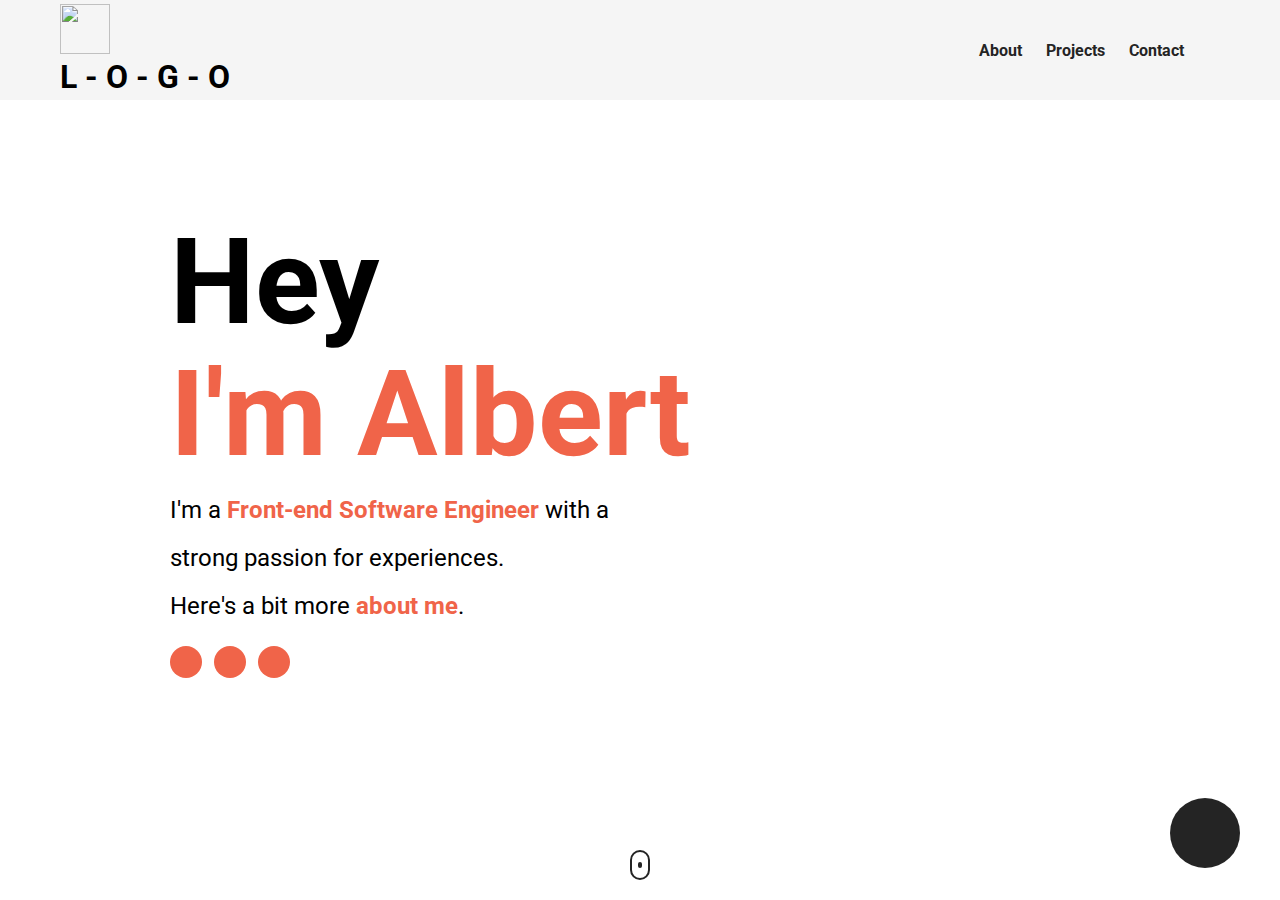
==== index.html @ eb843296 "starting and now the project section is next. made after finishing react native" ====
<!DOCTYPE html>
<html lang="en">
<head>
    <meta charset="UTF-8">
    <meta http-equiv="X-UA-Compatible" content="IE=edge">
    <meta name="viewport" content="width=device-width, initial-scale=1.0">
    <title>Advanced P After RN - Will Demolish The Competition</title>
    <link rel="stylesheet" href="style.css">
    <script src="https://kit.fontawesome.com/2290523060.js" crossorigin="anonymous"></script>
</head>
<body>
    <section>
        <nav>
            <figure>
                <img src="" alt="" id="personal-logo">
                <h1>L - O - G - O</h1>
            </figure>
            <ul class="nav__link--list">
                <li class="nav__link">
                    <a href="#" class="nav__link--anchor link__hover-effect link__hover-effect--black">About</a>
                </li>
                <li class="nav__link">
                    <a href="#" class="nav__link--anchor link__hover-effect link__hover-effect--black">Projects</a>
                </li>
                <li class="nav__link">
                    <a href="#" class="nav__link--anchor link__hover-effect link__hover-effect--black">Contact</a>
                </li>
                <li class="nav__link click">
                    <a href="#" class="nav__link--anchor link__hover-effect link__hover-effect--black"><i class="fa-solid fa-moon"></i></a>
                </li>
            </ul>
        </nav>
        <header class="header">
            <div class="header__content">
                <h1 class="title">Hey</h1>
                <h1 class="title orange">I'm Albert</h1>
                <p class="header__para">I'm a <b class="orange">Front-end Software Engineer</b>  with a strong passion for experiences.
                    <br>
                Here's a bit more <b class="orange">about me</b>.
                </p>
                <div class="social__list">
                    <a href="https://google.com" target="_blank" class="social__link click">
                        <i class="fa-brands fa-linkedin-in"></i>
                    </a>
                    <a href="https://github.com/Idreamofcoding" class="social__link click">
                        <i class="fa-brands fa-github"></i>
                    </a>
                    <a href="#" target="_blank" download class="social__link click">
                        <i class="fa-solid fa-file-pdf"></i>
                    </a>
                    <!-- see 36:47 for download resume part -->

                </div>
            </div>
        </header>
        <button class="mail__btn click">
            <i class="fa-solid fa-paper-plane"></i>
        </button>
        <a href="#projects" class="scroll">
            <div class="scroll__icon click"></div>
        </a>
    </section>
</body>
</html>
---- style.css ----
@import url('https://fonts.googleapis.com/css2?family=Roboto:wght@400;700;900&display=swap');

* {
    margin: 0;
    padding: 0;
    box-sizing: border-box;
    font-family: 'Roboto', sans-serif;
}

li {
    list-style-type: none;
}

p {
    line-height: 1.5;
    font-size: 16px;
}

a {
    text-decoration: none;
}

button {
    cursor: pointer;
}

section {
    background-color: rgb(245, 245, 245);
}

.click {
    transition: all 300ms ease;
}

.click:hover {
    transform: scale(1.1);
}

.click:active {
    transform: scale(0.8);
}

.title {
    font-size: 120px;
    margin-bottom: 12px;
    text-align: left;
    line-height: 1;
}

.orange {
    color: #f06449 !important
}


/* Landing */
#landing-page {
    min-height: 100vh;
}

.header {
    position: absolute;
    top: 50%;
    left: 50%;
    transform: translate(-50%, -50%);
    width: 100%;
    max-width: 1000px;
    padding: 0 30px;
}

.header__para {
    font-size: 24px;
    line-height: 2;
    max-width: 450px;
}

.social__list {
    margin-top: 16px;
    display: flex;
}

.social__link {
    background-color: #f06449;
    color: white;
    padding: 6px;
    width: 32px;
    height: 32px;
    font-size: 14px;
    margin-right: 12px;
    display: flex;
    justify-content: center;
    align-items: center;
    border-radius: 50%;
}

.mail__btn {
    width: 70px;
    height: 70px;
    font-size: 32px;
    border-radius: 50%;
    border: none;
    background-color: #242424;
    color: white;
    position: absolute;
    bottom: 32px;
    right: 40px;
}

.scroll {
    position: absolute;
    bottom: 20px;
    left: 50%;
    transform: translateX(-50%);
}

.scroll__icon {
    width: 20px;
    height: 30px;
    border: 2px solid #242424;
    border-radius: 24px;
    display: flex;
    align-items: center;
    justify-content: center;
}

.scroll__icon:after {
    background-color: #242424;
    content: '';
    width: 4px;
    height: 6px;
    border-radius: 2px;
    animation: scroll 1000ms infinite alternate-reverse;
}

@keyframes scroll {
    0% {
        transform: translateY(3px);
    }
    100% {
        transform: translateY(-3px);
    }
}





/* NAVIGATION */

nav {
    display: flex;
    justify-content: space-between;
    align-items: center;
    width: 100%;
    max-width: 1200px;
    margin: 0 auto;
    height: 100px;
    padding: 0 20px;
}

#personal-logo {
    filter: inver(1);
    width: 50px;
    height: 50px;
}


.nav__link--list {
    display: flex;
}

.nav__link {
    margin: 0 12px;
}

.nav__link--anchor {
    text-decoration: none;
    font-size: 16px;
    color: #242424;
    font-weight: 700;
}

.fa-adjust {
    font-size: 20px;
}
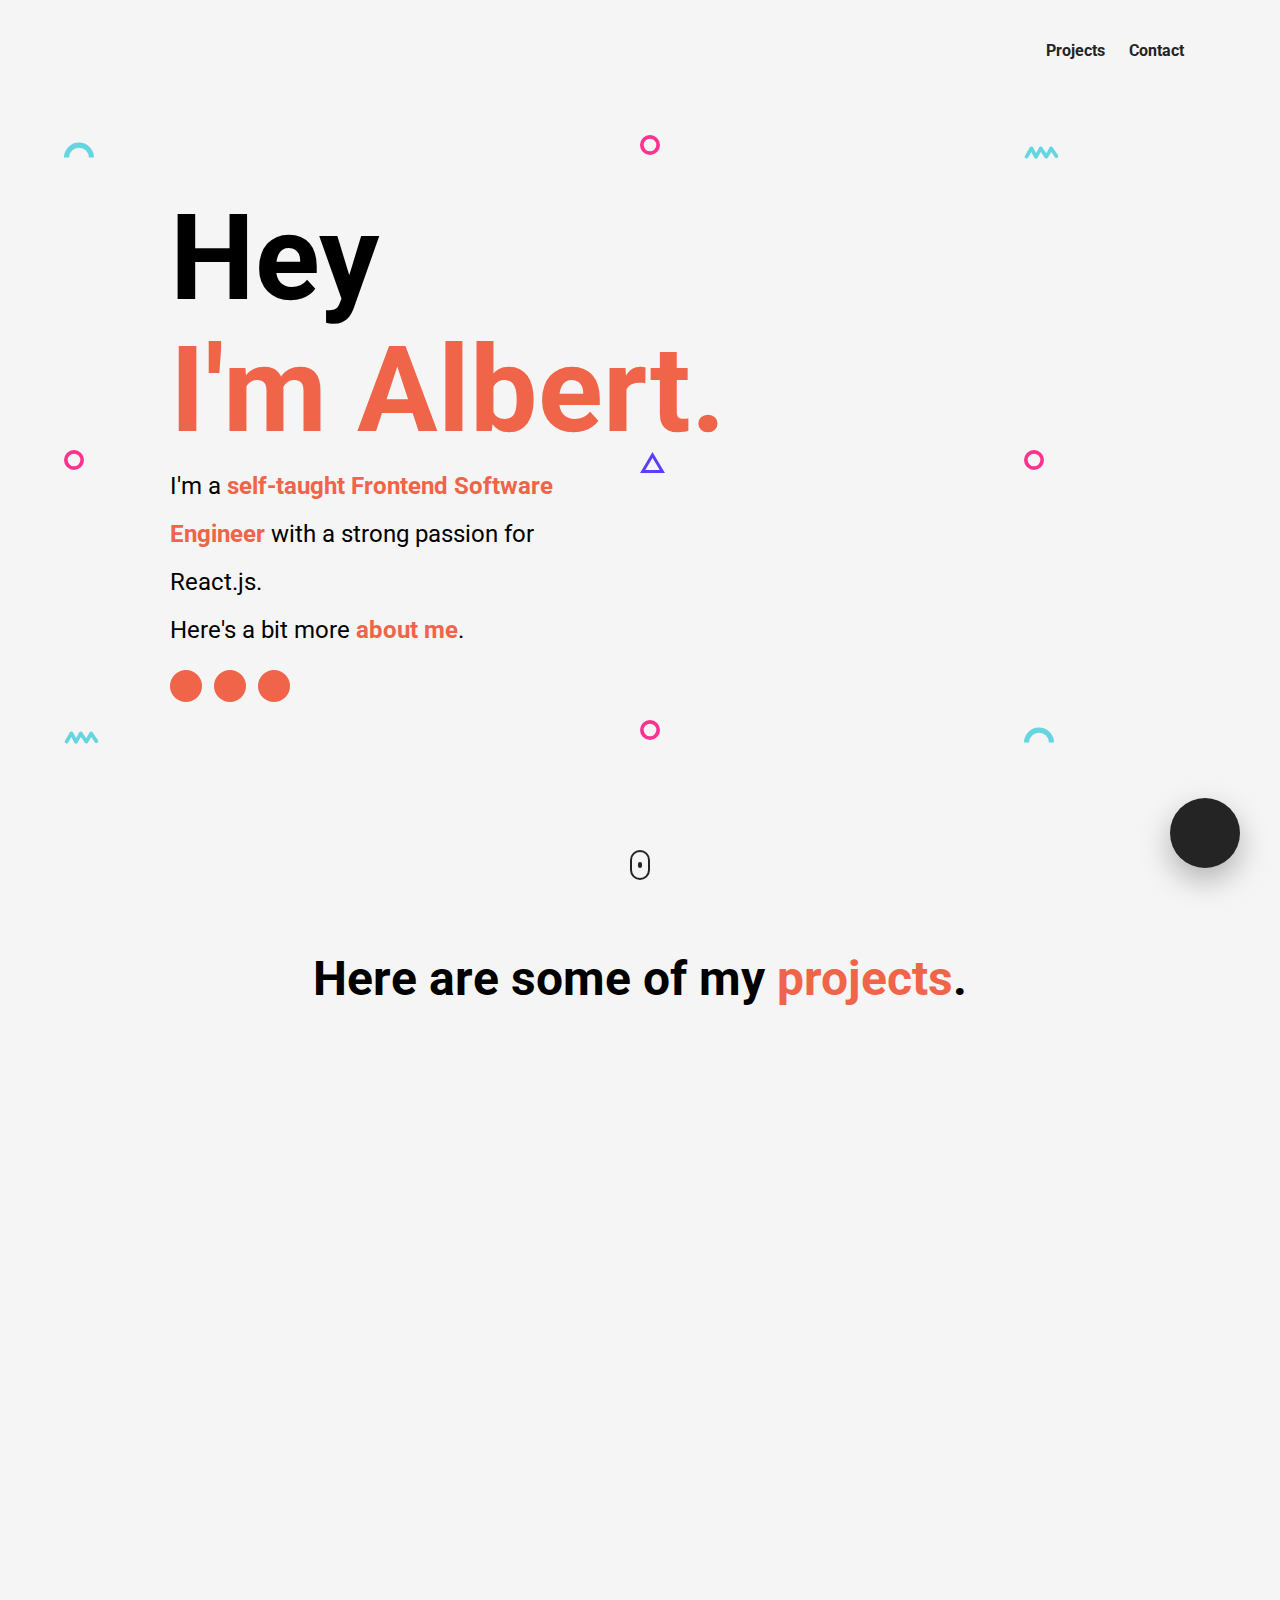
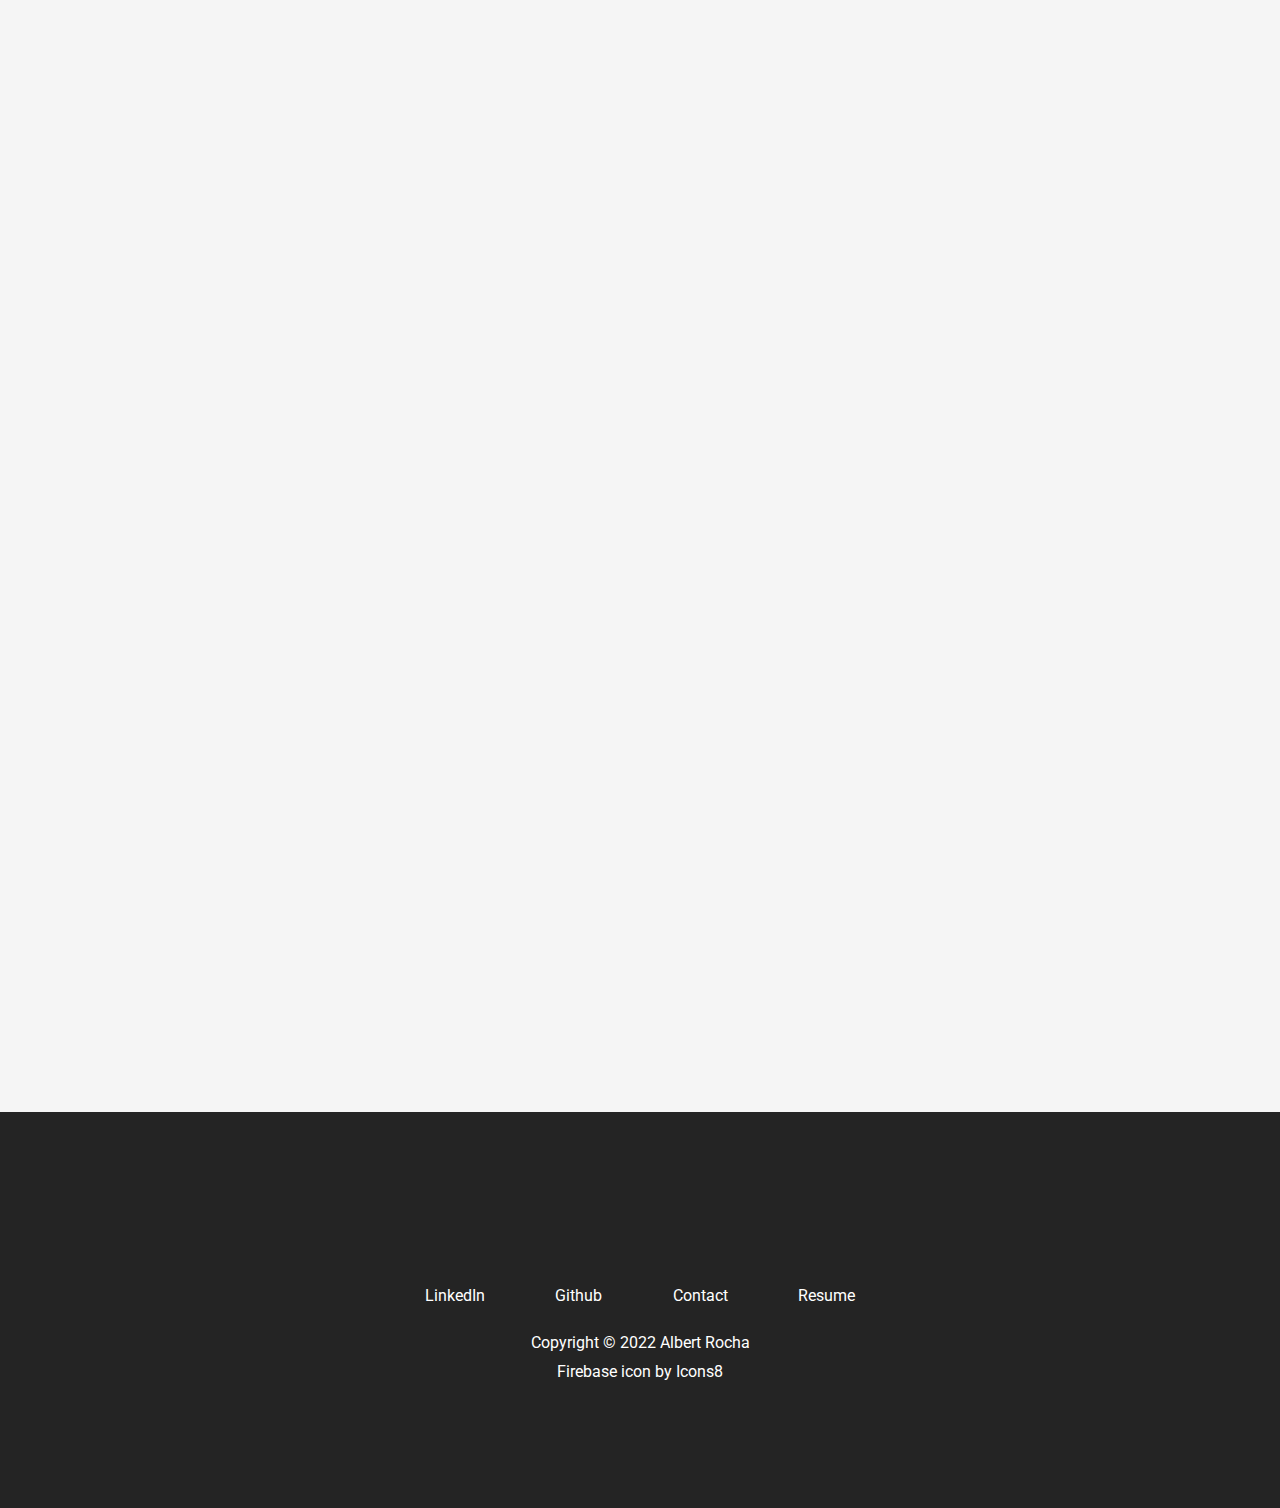
==== commit 52148e00: "fixed first resume. added more projects and added object fit cover" ====
--- a/index.html
+++ b/index.html
@@ -4,61 +4,289 @@
     <meta charset="UTF-8">
     <meta http-equiv="X-UA-Compatible" content="IE=edge">
     <meta name="viewport" content="width=device-width, initial-scale=1.0">
-    <title>Advanced P After RN - Will Demolish The Competition</title>
+    <title>Albert Rocha</title>
     <link rel="stylesheet" href="style.css">
     <script src="https://kit.fontawesome.com/2290523060.js" crossorigin="anonymous"></script>
+    <script src="index.js"></script>
+    <script type="text/javascript"
+            src="https://cdn.jsdelivr.net/npm/@emailjs/browser@3/dist/email.min.js">
+    </script>
+    <script type="text/javascript">
+    (function(){
+        emailjs.init("user_t3nFbX13MAKY12BvzXcfL");
+    })();
+    </script>
 </head>
 <body>
-    <section>
+    <section id="landing-page" onmousemove="moveBackground(event)">
         <nav>
             <figure>
-                <img src="" alt="" id="personal-logo">
-                <h1>L - O - G - O</h1>
+                <!-- <img id="personal-logo" src="./assets/pexels-icedcoffee.jpg" alt=""> -->
             </figure>
             <ul class="nav__link--list">
+                <li class="nav__link" onclick="toggleModal()">
+                </li>
                 <li class="nav__link">
-                    <a href="#" class="nav__link--anchor link__hover-effect link__hover-effect--black">About</a>
-                </li>
-                <li class="nav__link">
-                    <a href="#" class="nav__link--anchor link__hover-effect link__hover-effect--black">Projects</a>
-                </li>
-                <li class="nav__link">
-                    <a href="#" class="nav__link--anchor link__hover-effect link__hover-effect--black">Contact</a>
-                </li>
-                <li class="nav__link click">
-                    <a href="#" class="nav__link--anchor link__hover-effect link__hover-effect--black"><i class="fa-solid fa-moon"></i></a>
-                </li>
+                    <a href="#projects" class="
+                        nav__link--anchor
+                        link__hover-effect
+                        link__hover-effect--black">
+                    Projects</a>
+                </li>
+                <li class="nav__link" onclick="toggleModal()">
+                    <a href="#" class="
+                        nav__link--anchor
+                        link__hover-effect
+                        link__hover-effect--black">
+                    Contact</a>
+                </li>
+                <li class="nav__link click" onclick="toggleContrast()">
+                    <a href="#" class="
+                        nav__link--anchor
+                        link__hover-effect
+                        link__hover-effect--black">
+                        <i class="fa-solid fa-moon"></i>
+                    </a>
+                </li>
+                
             </ul>
         </nav>
         <header class="header">
             <div class="header__content">
                 <h1 class="title">Hey</h1>
-                <h1 class="title orange">I'm Albert</h1>
-                <p class="header__para">I'm a <b class="orange">Front-end Software Engineer</b>  with a strong passion for experiences.
+                <h1 class="title orange">I'm Albert.</h1>
+                <p class="header__para">
+                    I'm a <b class="orange">self-taught Frontend Software Engineer</b> with a strong passion for React.js.
                     <br>
-                Here's a bit more <b class="orange">about me</b>.
+                    Here's a bit more <b class="orange click" onclick="toggleModal()">about me</b>.
                 </p>
                 <div class="social__list">
-                    <a href="https://google.com" target="_blank" class="social__link click">
-                        <i class="fa-brands fa-linkedin-in"></i>
-                    </a>
-                    <a href="https://github.com/Idreamofcoding" class="social__link click">
-                        <i class="fa-brands fa-github"></i>
-                    </a>
-                    <a href="#" target="_blank" download class="social__link click">
-                        <i class="fa-solid fa-file-pdf"></i>
-                    </a>
-                    <!-- see 36:47 for download resume part -->
-
-                </div>
+                    <a href="https://www.linkedin.com/in/albert-rocha-5269001b5" target="_blank" class="social__link click">
+                        <i class="fab fa-linkedin"></i>
+                    </a>
+                    <a href="https://github.com/Idreamofcoding" target="_blank" class="social__link click">
+                        <i class="fab fa-github"></i>
+                    </a>
+                    <a href="./assets/gmail_resume_albert_done.pdf" target="_blank" class="social__link click">
+                        <i class="fas fa-file-pdf"></i>
+                    </a>
+                </div>
+
             </div>
         </header>
-        <button class="mail__btn click">
-            <i class="fa-solid fa-paper-plane"></i>
-        </button>
+        <a href="#">
+            <button class="mail__btn click" onclick="toggleModal()">
+                <i class="fas fa-envelope"></i>
+            </button>
+        </a>
         <a href="#projects" class="scroll">
             <div class="scroll__icon click"></div>
         </a>
+        <div class="modal">
+            <div class="modal__half modal__about">
+                <h3 class="modal__title modal__title--about">Here's a bit about me.</h3>
+                <h4 class="modal__sub-title modal__sub-title--about">Frontend Software Engineer</h4>
+                <p>I'm a 27 year-old Mexican self-taught <b class="orange"> frontend software engineer</b>.
+                    <br>
+                    I currently work using <b class="orange">React</b>, <b class="orange"> Firebase</b> and mainly enjoy <b class="orange">front end development</b>.
+                </p>
+                <div class="modal__languages">
+                    <figure class="modal__language">
+                        <img class="modal__language--img" src="https://upload.wikimedia.org/wikipedia/commons/thumb/3/38/HTML5_Badge.svg/240px-HTML5_Badge.svg.png" alt="">
+                        <span class="language__name">HTML</span>
+                    </figure>
+                    <figure class="modal__language">
+                        <img class="modal__language--img" src="https://cdn.iconscout.com/icon/free/png-256/css-131-722685.png" alt="">
+                        <span class="language__name">CSS</span>
+                    </figure>
+                    <figure class="modal__language">
+                        <img class="modal__language--img" src="https://cdn.iconscout.com/icon/free/png-256/javascript-1-225993.png" alt="">
+                        <span class="language__name">JavaScript</span>
+                    </figure>
+                    <figure class="modal__language">
+                        <img class="modal__language--img" src="https://cdn.iconscout.com/icon/free/png-256/react-3-1175109.png" alt="">
+                        <span class="language__name">React.js</span>
+                    </figure>
+                    <figure class="modal__language">
+                        <img class="modal__language--img" src="https://img.icons8.com/color/48/000000/firebase.png"/>
+                        <span class="language__name">Firebase</span>
+                    </figure>
+                </div>
+            </div>
+            <div class="modal__half modal__contact">
+                <i class="fas fa-times modal__exit click" onclick="toggleModal()"></i>
+                <h3 class="modal__title modal__title--contact">
+                    Let's have a chat!
+                </h3>
+                <h4 class="modal__sub-title modal__sub-title--contact">
+                    I'm currently open to new opportunities.
+                </h4>
+                <form id="contact__form" onsubmit="contact(event)">
+                    <div class="form__item">
+                        <label class="form__item--label">Name</label>
+                        <input class="input" name="user_name" type="text" required></input>
+                    </div>
+                    <div class="form__item">
+                        <label class="form__item--label">Email</label>
+                        <input class="input" name="user_email" type="email"></input>
+                    </div>
+
+                    <div class="form__item">
+                        <label class="form__item--label">Message</label>
+                        <textarea class="input" name="message" type="text" required></textarea>
+                    </div>
+                    <button id="contact__submit" class="form__submit">Send it my way</button>
+                </form>
+                <div class="modal__overlay modal__overlay--loading">
+                    <i class="fas fa-spinner"></i>
+                </div>
+                <div class="modal__overlay modal__overlay--success">
+                    Thanks for the message! Looking forward to speaking to you soon!
+                </div>
+            </div>
+        </div>
+        <img src="./assets/semi circle.svg" class="shape shape--0">
+        <img src="./assets/circle.svg" class="shape shape--1">
+        <img src="./assets/squiggly.svg" class="shape shape--2">
+        <img src="./assets/circle.svg" class="shape shape--3">
+        <img src="./assets/triangle.svg" class="shape shape--4">
+        <img src="./assets/circle.svg" class="shape shape--5">
+        <img src="./assets/squiggly.svg" class="shape shape--6">
+        <img src="./assets/circle.svg" class="shape shape--7">
+        <img src="./assets/semi circle.svg" class="shape shape--8">
+
     </section>
+    <section id="projects">
+        <div class="container">
+            <div class="row">
+                <h1 class="section__title">
+                    Here are some of my <span class="orange">projects</span>.
+                </h1>
+                <ul class="project__list">
+                    <li class="project pro-appear">
+                        <a href="https://jocular-meerkat-e5a68b.netlify.app/" target="_blank">
+                        <div class="project__wrapper">
+                            <img src="./assets/react-ecomm-done.png" class="project__img" alt="">
+                            <div class="project__wrapper--bg"></div>
+                            <div class="project__description">
+                                <h3 class="project__description--title">React.js Ecommerce Site</h3>
+                                <h4 class="project__description--sub-title">React.js</h4>
+                                <p class="project__description--para">In this project, I mapped through a array of data to dynamically show books. I also sorted the books by price range and added a fully functional cart feature.</p>
+                                <div class="project__description--links">
+                                </div>
+                            </div>
+                        </div>
+                    </a>
+                    </li>
+                    <li class="project proj-appear">
+                        <a href="https://pwr-chess-september.web.app/" target="_blank">
+                        <div class="project__wrapper">
+                            <img src="./assets/react-chess-done.png" class="project__img" alt="">
+                            <div class="project__wrapper--bg"></div>
+                            <div class="project__description">
+                                <h3 class="project__description--title">React.js Chess App</h3>
+                                <h4 class="project__description--sub-title">React.js, Firebase</h4>
+                                <p class="project__description--para">Worked with "chess.js" npm package to create a chess board game. Includes previous move history and allows user to reset the board game and rewind or forward their move.</p>
+                                <div class="project__description--links">
+                                </div>
+                            </div>
+                        </div>
+                    </a>
+                    </li>
+                    <li class="project pro-appearr">
+                        <a href="https://chat-for-portf.web.app/" target="_blank">
+                        <div class="project__wrapper">
+                            <img src="./assets/chat_screenshot_deployed.png" class="project__img" alt="">
+                            <div class="project__wrapper--bg"></div>
+                            <div class="project__description">
+                                <h3 class="project__description--title">Chat App with React</h3>
+                                <h4 class="project__description--sub-title">React.js, Firebase</h4>
+                                <p class="project__description--para">Able to send and receive messages in real time using firebase as the back end. Also includes Google Authentication.</p>
+                                <div class="project__description--links">
+                                </div>
+                            </div>
+                        </div>
+                    </a>
+                    </li>
+                    <!--  -->
+                    <!--  -->
+                    <!--  -->
+                    <!--  -->
+                    <li class="project cocktail-appear">
+                        <a href="https://react-cocktails-rochaa.netlify.app/" target="_blank">
+                        <div class="project__wrapper">
+                            <img src="./assets/cocktails-mo-react.png" class="project__img" alt="">
+                            <div class="project__wrapper--bg"></div>
+                            <div class="project__description">
+                                <h3 class="project__description--title">The Cocktaildb API</h3>
+                                <h4 class="project__description--sub-title">React.js, API</h4>
+                                <p class="project__description--para">Used thecocktaildb api to render cocktails onto the screen. I used useState, destructuring, mapped through arrays, used React Router v6, also included a page with specific details about every cocktail using the cocktail ID.</p>
+                                <div class="project__description--links">
+                                </div>
+                            </div>
+                        </div>
+                    </a>
+                    </li>
+                    <!--  -->
+                    <!--  -->
+                    <!--  -->
+                    <!--  -->
+                    <li class="project fitness-appear">
+                        <a href="https://fitness-clone-albert.netlify.app/" target="_blank">
+                        <div class="project__wrapper">
+                            <img src="./assets/fitness-clone.png" class="project__img" alt="">
+                            <div class="project__wrapper--bg"></div>
+                            <div class="project__description">
+                                <h3 class="project__description--title">Fitness Site Clone</h3>
+                                <h4 class="project__description--sub-title">HTML, CSS, JavaScript</h4>
+                                <p class="project__description--para">A clone of a fitness website. I used hamburger menu, on hover effects that scaled the image without increasing the size of the actual div added a image gallery and finished with a footer.</p>
+                                <div class="project__description--links">
+                                </div>
+                            </div>
+                        </div>
+                    </a>
+                    </li>
+
+                </ul>
+            </div>
+        </div>
+    </section>
+    <footer>
+        <div class="container">
+            <div class="row footer__row">
+            <figure>
+                <img class="footer__logo--img" src="./assets/pexels-icedcoffee.jpg" alt="">
+            </figure>
+            <div class="footer__social--list">
+                <a href="https://www.linkedin.com/in/albert-rocha-5269001b5" target="_blank" class="
+                    footer__social--link
+                    link__hover-effect
+                    link__hover-effect--white">
+                LinkedIn
+                </a>
+                <a href="https://github.com/Idreamofcoding" target="_blank" class="
+                    footer__social--link
+                    link__hover-effect
+                    link__hover-effect--white">
+                Github
+                </a>
+                <a href="#" onclick="toggleModal()" class="
+                    footer__social--link
+                    link__hover-effect
+                    link__hover-effect--white">
+                Contact
+                </a>
+                <a href="assets/gmail_resume_albert_done.pdf" target="_blank" class="
+                    footer__social--link
+                    link__hover-effect
+                    link__hover-effect--white">
+                Resume
+                </a>
+            </div>
+            <div class="footer__copyright">Copyright © 2022 Albert Rocha</div>
+            <a id="free-icon" target="_blank" href="https://icons8.com/icon/62452/firebase">Firebase icon by Icons8</a>
+        </div>
+        </div>
+    </footer>
 </body>
 </html>--- a/style.css
+++ b/style.css
@@ -1,184 +1,778 @@
-@import url('https://fonts.googleapis.com/css2?family=Roboto:wght@400;700;900&display=swap');
+@import url("https://fonts.googleapis.com/css2?family=Lato:wght@400;700&family=Roboto:wght@400;700;900&display=swap");
 
 * {
-    margin: 0;
+  margin: 0;
+  padding: 0;
+  box-sizing: border-box;
+  font-family: "Roboto", sans-serif;
+}
+
+html {
+  scroll-behavior: smooth;
+}
+
+li {
+  list-style-type: none;
+}
+
+p {
+  line-height: 1.5;
+  font-size: 16px;
+}
+
+a {
+  text-decoration: none;
+}
+
+button {
+  cursor: pointer;
+}
+
+section {
+  background-color: rgb(245, 245, 245);
+  transition: .3s linear;
+}
+
+input,
+textarea {
+  width: 100%;
+  background-color: #242424;
+  color: #fff;
+  outline: none;
+  border: 1px solid #c0c4cc;
+  border-top: none;
+  border-left: none;
+  border-right: none;
+  height: 40px;
+  transition: all 300ms ease;
+}
+
+textarea {
+  resize: vertical;
+  height: 100px;
+  margin-top: 8px;
+}
+
+label {
+  font-size: 14px;
+  font-weight: bold;
+}
+
+input:hover,
+textarea:hover {
+  border-color: #dcdfe6;
+}
+
+input:focus,
+textarea:focus {
+  border-color: #f06449;
+}
+
+.container {
+  padding: 50px 0;
+  width: 100%;
+}
+
+.row {
+  width: 100%;
+  max-width: 1100px;
+  margin: 0 auto;
+  padding: 0 12px;
+}
+
+.click {
+  transition: all 300ms ease;
+  cursor: pointer;
+}
+
+.click:hover {
+  transform: scale(1.1);
+}
+
+.click:active {
+  transform: scale(0.8);
+}
+
+.title {
+  font-size: 120px;
+  margin-bottom: 12px;
+  text-align: left;
+  line-height: 1;
+}
+
+.orange {
+  color: #f06449;
+}
+
+.link__hover-effect {
+  position: relative;
+}
+
+.link__hover-effect--white:after {
+  background-color: #fff;
+}
+
+.link__hover-effect--black:after {
+  background-color: #242424;
+}
+
+.link__hover-effect:after {
+  content: "";
+  position: absolute;
+  bottom: -3px;
+  height: 3px;
+  width: 0;
+  right: 0;
+  transition: all 300ms ease;
+}
+
+.link__hover-effect:hover:after {
+  left: 0;
+  width: 100%;
+}
+
+nav,
+.scroll,
+.header {
+  opacity: 1;
+  visibility: visible;
+  transition: all 600ms 800ms;
+}
+
+.modal--open nav,
+.modal--open .scroll,
+.modal--open .header {
+  opacity: 0;
+  visibility: hidden;
+  transition: all 400ms;
+}
+
+.dark-theme .title,
+.dark-theme .section__title,
+.dark-theme .section__sub-title,
+.dark-theme .nav__link--anchor,
+.dark-theme .fa-adjust,
+.dark-theme .header__para {
+  color: white;
+}
+
+.dark-theme section {
+  background-color: #242424;
+  transition: 1.4s linear;
+}
+
+
+/* .dark-theme #personal-logo {
+    filter: invert(1);
+} */
+.dark-theme .scroll__icon {
+  border-color: white;
+}
+.dark-theme .scroll__icon:after,
+.dark-theme .link__hover-effect--black:after {
+  background-color: red;
+}
+
+
+.dark-theme .mail__btn {
+  background-color: white;
+  color: #242424;
+}
+
+/* 
+
+
+LANDING PAGE
+
+
+*/
+
+#landing-page {
+  min-height: 100vh;
+}
+
+.header {
+  position: absolute;
+  top: 50%;
+  left: 50%;
+  transform: translate(-50%, -50%);
+  width: 100%;
+  max-width: 1000px;
+  padding: 0 30px;
+}
+
+.header__para {
+  font-size: 24px;
+  line-height: 2;
+  max-width: 450px;
+}
+
+.social__list {
+  margin-top: 16px;
+  display: flex;
+}
+
+.social__link {
+  background-color: #f06449;
+  color: white;
+  padding: 6px;
+  width: 32px;
+  height: 32px;
+  font-size: 14px;
+  margin-right: 12px;
+  display: flex;
+  justify-content: center;
+  align-items: center;
+  border-radius: 50%;
+}
+
+.mail__btn {
+  width: 70px;
+  height: 70px;
+  font-size: 32px;
+  border-radius: 50%;
+  border: none;
+  background-color: #242424;
+  color: white;
+  position: fixed;
+  bottom: 32px;
+  right: 40px;
+  z-index: 100;
+  box-shadow: 0 12px 30px 0 rgb(0, 0, 0, 0.28);
+}
+
+.scroll {
+  position: absolute;
+  bottom: 20px;
+  left: 50%;
+  transform: translateX(-50%);
+}
+
+.scroll__icon {
+  width: 20px;
+  height: 30px;
+  border: 2px solid #242424;
+  border-radius: 24px;
+  display: flex;
+  align-items: center;
+  justify-content: center;
+}
+
+.scroll__icon:after {
+  content: "";
+  background-color: #242424;
+  height: 6px;
+  width: 4px;
+  border-radius: 2px;
+  animation: scroll 1000ms infinite alternate-reverse;
+}
+
+@keyframes scroll {
+  0% {
+    transform: translateY(3px);
+  }
+
+  100% {
+    transform: translateY(-3px);
+  }
+}
+
+/* 
+
+
+NAVIGATION
+
+
+*/
+
+nav {
+  display: flex;
+  justify-content: space-between;
+  align-items: center;
+  width: 100%;
+  max-width: 1200px;
+  margin: 0 auto;
+  padding: 0 20px;
+  height: 100px;
+}
+
+#personal-logo {
+  /* filter: invert(1); */
+  width: 90px;
+  height: 70px;
+}
+
+.nav__link--list {
+  display: flex;
+}
+
+.nav__link {
+  margin: 0 12px;
+}
+
+.nav__link--anchor {
+  text-decoration: none;
+  font-size: 16px;
+  color: #242424;
+  font-weight: 700;
+}
+
+.fa-adjust {
+  font-size: 20px;
+}
+
+/*
+
+MODAL 
+
+*/
+
+.modal {
+  position: absolute;
+  top: 50%;
+  left: 50%;
+  transform: translate(-50%, -50%);
+  width: 90%;
+  max-width: 1100px;
+  height: 700px;
+  border-radius: 20px;
+  overflow: hidden;
+  display: flex;
+  visibility: hidden;
+  /* this hides the modal */
+  z-index: -1;
+  transition: visibility 1s, z-index 1s, box-shadow 0.5s ease;
+}
+
+.modal--open .modal {
+  z-index: 60;
+  box-shadow: 0 20px 80px 0 rgb(0, 0, 0, 0.55);
+  visibility: visible;
+}
+
+.modal__half {
+  width: 50%;
+  padding: 40px 72px;
+  position: relative;
+  display: flex;
+  flex-direction: column;
+  justify-content: center;
+  transition: all 300ms ease-in;
+}
+
+.modal--open .modal__about,
+.modal--open .modal__contact {
+  transform: translateX(0%);
+}
+
+.modal__about {
+  background-color: rgb(245, 245, 245);
+  transform: translateX(-110%);
+}
+
+.modal__languages {
+  display: flex;
+  flex-wrap: wrap;
+}
+
+.modal__language {
+  width: 25%;
+  padding: 16px;
+  position: relative;
+  display: flex;
+  flex-direction: column;
+  align-items: center;
+  transition: all 300ms ease;
+}
+
+.modal__language:hover .language__name {
+  transform: scale(1);
+}
+
+.modal__language:hover {
+  filter: brightness(80%);
+  transform: scale(0.9);
+}
+
+.language__name {
+  position: absolute;
+  bottom: -10px;
+  transform: scale(0);
+  transition: all 300ms ease;
+}
+
+.modal__language--img {
+  width: 100%;
+}
+
+.modal__contact {
+  background-color: #242424;
+  color: white;
+  transform: translateX(110%);
+}
+
+.modal__title {
+  font-size: 26px;
+}
+
+.modal__sub-title {
+  margin: 12px 0 24px 0;
+  font-size: 14px;
+}
+
+.modal__para {
+  margin-bottom: 12px;
+  line-height: 1.75;
+}
+
+.form__item {
+  margin-bottom: 20px;
+}
+
+.form__submit {
+  background-color: #f06449;
+  border: 2px solid #f06449;
+  color: white;
+  font-weight: 700;
+  width: 100%;
+  max-width: 240px;
+  padding: 12px 24px;
+  font-size: 20px;
+  transition: all 300ms ease;
+}
+
+.form__submit:hover {
+  border-color: #fff;
+  background-color: transparent;
+}
+
+.form__submit:active {
+  border-color: #f06449;
+  color: #f06449;
+}
+
+.modal__overlay {
+  position: absolute;
+  top: 0;
+  left: 0;
+  width: 100%;
+  height: 100%;
+  display: none;
+  align-items: center;
+  justify-content: center;
+  z-index: -1;
+}
+
+.modal__overlay--loading {
+  background-color: #242424;
+  position: absolute;
+}
+
+.modal__overlay--success {
+  background-color: #4bb543;
+  font-size: 40px;
+  font-weight: 700;
+  text-align: center;
+  padding: 28px;
+}
+
+.modal__overlay--visible {
+  z-index: 1;
+  display: flex;
+}
+
+.fa-spinner {
+  animation: spinner 750ms infinite linear;
+}
+
+@keyframes spinner {
+  0 {
+    transform: rotate(0);
+  }
+
+  100% {
+    transform: rotate(360deg);
+  }
+}
+
+.modal__exit {
+  position: absolute;
+  top: 30px;
+  right: 40px;
+  color: #fff;
+  font-size: 36px;
+  z-index: 100;
+}
+
+/* 
+
+PROJECTS 
+
+*/
+
+.section__title {
+  text-align: center;
+  font-size: 48px;
+  margin-bottom: 60px;
+}
+
+.project {
+  margin-bottom: 135px;
+}
+
+.project__img {
+  width: 100%;
+  height: 500px;
+  transition: all 600ms ease;
+  object-fit: cover;
+}
+
+.project:hover .project__img {
+  transform: scale(1.07);
+  filter: blur(5px);
+}
+
+.project__wrapper {
+  position: relative;
+  border-radius: 20px;
+  box-shadow: 0 20px 80px 0 rgb(0, 0, 0, 0.45);
+  overflow: hidden;
+}
+
+.project__wrapper:hover .project__description {
+  opacity: 1;
+  transform: translateY(-50%);
+}
+
+.project__wrapper:hover .project__img {
+  transform: scale(1.07);
+  filter: blur(5px);
+}
+
+.project__description {
+  position: absolute;
+  top: 50%;
+  left: 90px;
+  transform: translateY(100%);
+  opacity: 0;
+  transition: opacity 300ms, transform 450ms ease;
+  color: white;
+  max-width: 550px;
+}
+
+.project__wrapper:hover .project__wrapper--bg {
+  opacity: 0.7;
+}
+
+.project__wrapper--bg {
+  position: absolute;
+  top: 0;
+  left: 0;
+  width: 100%;
+  height: 100%;
+  background-color: #1c1d25;
+  opacity: 0.7;
+  transition: all 450ms ease;
+}
+
+.project__description--title {
+  font-size: 40px;
+}
+
+.project__description--sub-title {
+  margin-top: 8px;
+}
+
+.project__description--link {
+  color: white;
+  font-size: 20px;
+  margin-right: 16px;
+}
+
+.project__description--para {
+  margin: 16px 0;
+}
+
+.project a {
+  color: white;
+}
+
+.pro-appear, .pro-appearr, .proj-appear, .cocktail-appear, .fitness-appear {
+  width: 80%;
+  opacity: 0;
+  transform: translateY(20px);
+  transition: 0.5s all ease-in-out;
+}
+
+.intro-appear {
+  opacity: 1;
+  transform: translateY(0px);
+}
+
+/* 
+
+
+FOOTER
+
+
+*/
+
+footer {
+  position: relative;
+  background-color: #242424;
+  display: flex;
+  padding: 6% 0;
+  text-align: center;
+}
+
+.footer__row {
+  display: flex;
+  flex-direction: column;
+  align-items: center;
+}
+
+.footer__logo--img {
+  width: 170px;
+}
+
+.footer__social--list {
+  width: 100%;
+  max-width: 500px;
+  display: flex;
+  justify-content: space-around;
+  margin: 28px 0;
+}
+
+.footer__social--link,
+.footer__copyright {
+  color: white;
+}
+
+/*
+
+SHAPES 
+
+shapes on first row
+height = 15vh
+
+shapes on second row
+height =50vh
+
+shapes on the third row
+height = 80vh
+
+shapes on the first column
+width = 5vw
+
+shapes on the second column
+width 50vw
+
+shapes on the third column
+width 80vw
+
+*/
+
+.shape {
+  position: fixed;
+}
+
+.shape--0 {
+  top: 15vh;
+  left: 5vw;
+}
+
+.shape--1 {
+  top: 15vh;
+  left: 50vw;
+}
+
+.shape--2 {
+  top: 15vh;
+  left: 80vw;
+}
+
+.shape--3 {
+  top: 50vh;
+  left: 5vw;
+}
+
+.shape--4 {
+  top: 50vh;
+  left: 50vw;
+}
+
+.shape--5 {
+  top: 50vh;
+  left: 80vw;
+}
+
+.shape--6 {
+  top: 80vh;
+  left: 5vw;
+}
+
+.shape--7 {
+  top: 80vh;
+  left: 50vw;
+}
+
+.shape--8 {
+  top: 80vh;
+  left: 80vw;
+}
+
+/* Small phone, tablets, large smart phones */
+@media (max-width: 760px) {
+  .title {
+    font-size: 80px;
+  }
+  .header__para {
+    font-size: 20px;
+  }
+  .modal {
+    top: 0;
+    left: 0;
+    transform: none;
+    height: auto;
+    width: 100%;
+    flex-direction: column-reverse;
+  }
+  .modal__half {
+    width: 100%;
+  }
+}
+
+/* Small Phones */
+@media (max-width: 480px) {
+  .title {
+    font-size: 52px;
+  }
+  .header__para {
+    font-size: 18px;
+  }
+  .nav__link:first-child {
+    display: none;
+  }
+  .project__description--para {
+    display: none;
+  }
+  .project__description {
+    left: 0;
     padding: 0;
-    box-sizing: border-box;
-    font-family: 'Roboto', sans-serif;
-}
-
-li {
-    list-style-type: none;
-}
-
-p {
-    line-height: 1.5;
-    font-size: 16px;
-}
-
-a {
-    text-decoration: none;
-}
-
-button {
-    cursor: pointer;
-}
-
-section {
-    background-color: rgb(245, 245, 245);
-}
-
-.click {
-    transition: all 300ms ease;
-}
-
-.click:hover {
-    transform: scale(1.1);
-}
-
-.click:active {
-    transform: scale(0.8);
-}
-
-.title {
-    font-size: 120px;
-    margin-bottom: 12px;
-    text-align: left;
-    line-height: 1;
-}
-
-.orange {
-    color: #f06449 !important
-}
-
-
-/* Landing */
-#landing-page {
-    min-height: 100vh;
-}
-
-.header {
-    position: absolute;
-    top: 50%;
-    left: 50%;
-    transform: translate(-50%, -50%);
     width: 100%;
-    max-width: 1000px;
-    padding: 0 30px;
-}
-
-.header__para {
-    font-size: 24px;
-    line-height: 2;
-    max-width: 450px;
-}
-
-.social__list {
-    margin-top: 16px;
-    display: flex;
-}
-
-.social__link {
-    background-color: #f06449;
-    color: white;
-    padding: 6px;
-    width: 32px;
-    height: 32px;
-    font-size: 14px;
-    margin-right: 12px;
-    display: flex;
-    justify-content: center;
-    align-items: center;
-    border-radius: 50%;
-}
-
-.mail__btn {
-    width: 70px;
-    height: 70px;
-    font-size: 32px;
-    border-radius: 50%;
-    border: none;
-    background-color: #242424;
-    color: white;
-    position: absolute;
-    bottom: 32px;
-    right: 40px;
-}
-
-.scroll {
-    position: absolute;
-    bottom: 20px;
-    left: 50%;
-    transform: translateX(-50%);
-}
-
-.scroll__icon {
-    width: 20px;
-    height: 30px;
-    border: 2px solid #242424;
-    border-radius: 24px;
-    display: flex;
-    align-items: center;
-    justify-content: center;
-}
-
-.scroll__icon:after {
-    background-color: #242424;
-    content: '';
-    width: 4px;
-    height: 6px;
-    border-radius: 2px;
-    animation: scroll 1000ms infinite alternate-reverse;
-}
-
-@keyframes scroll {
-    0% {
-        transform: translateY(3px);
-    }
-    100% {
-        transform: translateY(-3px);
-    }
-}
-
-
-
-
-
-/* NAVIGATION */
-
-nav {
-    display: flex;
-    justify-content: space-between;
-    align-items: center;
-    width: 100%;
-    max-width: 1200px;
-    margin: 0 auto;
-    height: 100px;
-    padding: 0 20px;
-}
-
-#personal-logo {
-    filter: inver(1);
-    width: 50px;
-    height: 50px;
-}
-
-
-.nav__link--list {
-    display: flex;
-}
-
-.nav__link {
-    margin: 0 12px;
-}
-
-.nav__link--anchor {
-    text-decoration: none;
-    font-size: 16px;
-    color: #242424;
-    font-weight: 700;
-}
-
-.fa-adjust {
-    font-size: 20px;
+    text-align: center;
+  }
+  .project__description--sub-title {
+    margin-bottom: 8px;
+  }
+  .modal__half {
+    padding: 40px;
+  }
+}
+
+
+#free-icon {
+  color: white;
+  text-decoration: none;
+  margin-top: 10px;
 }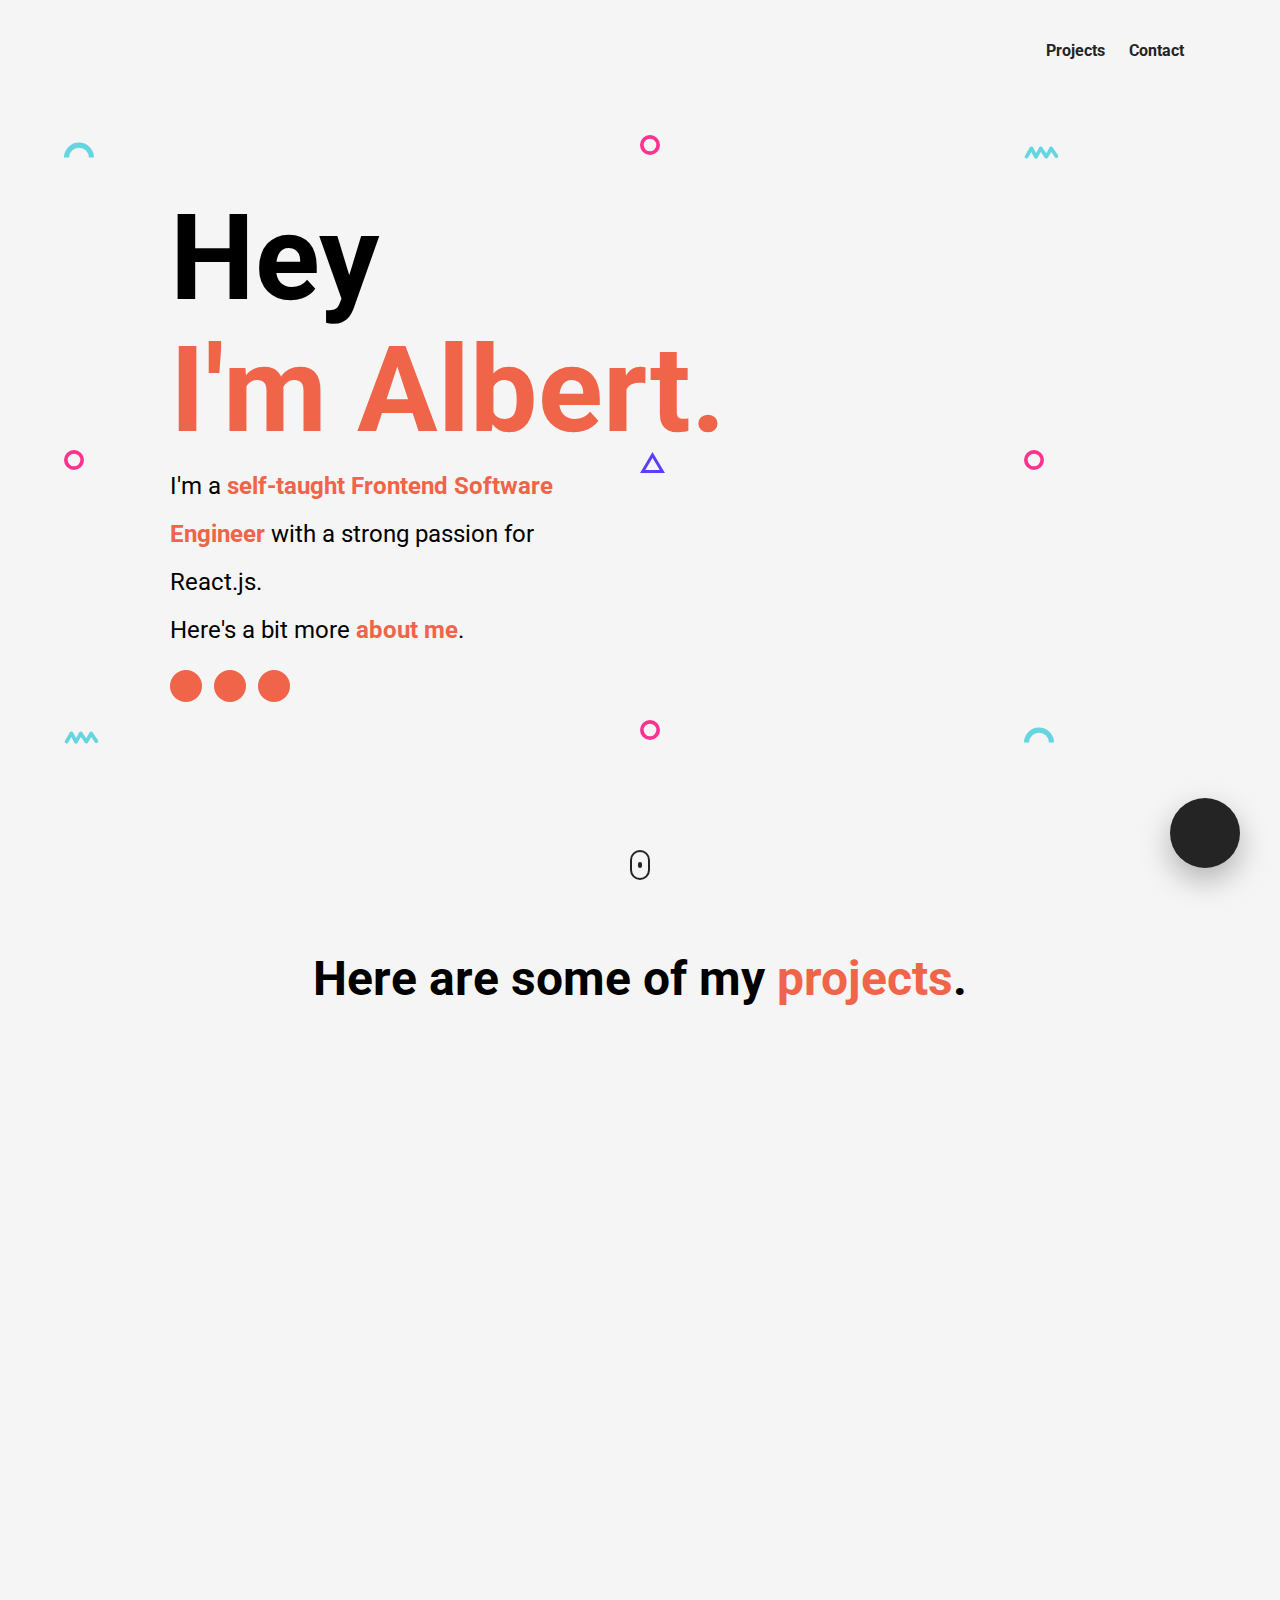
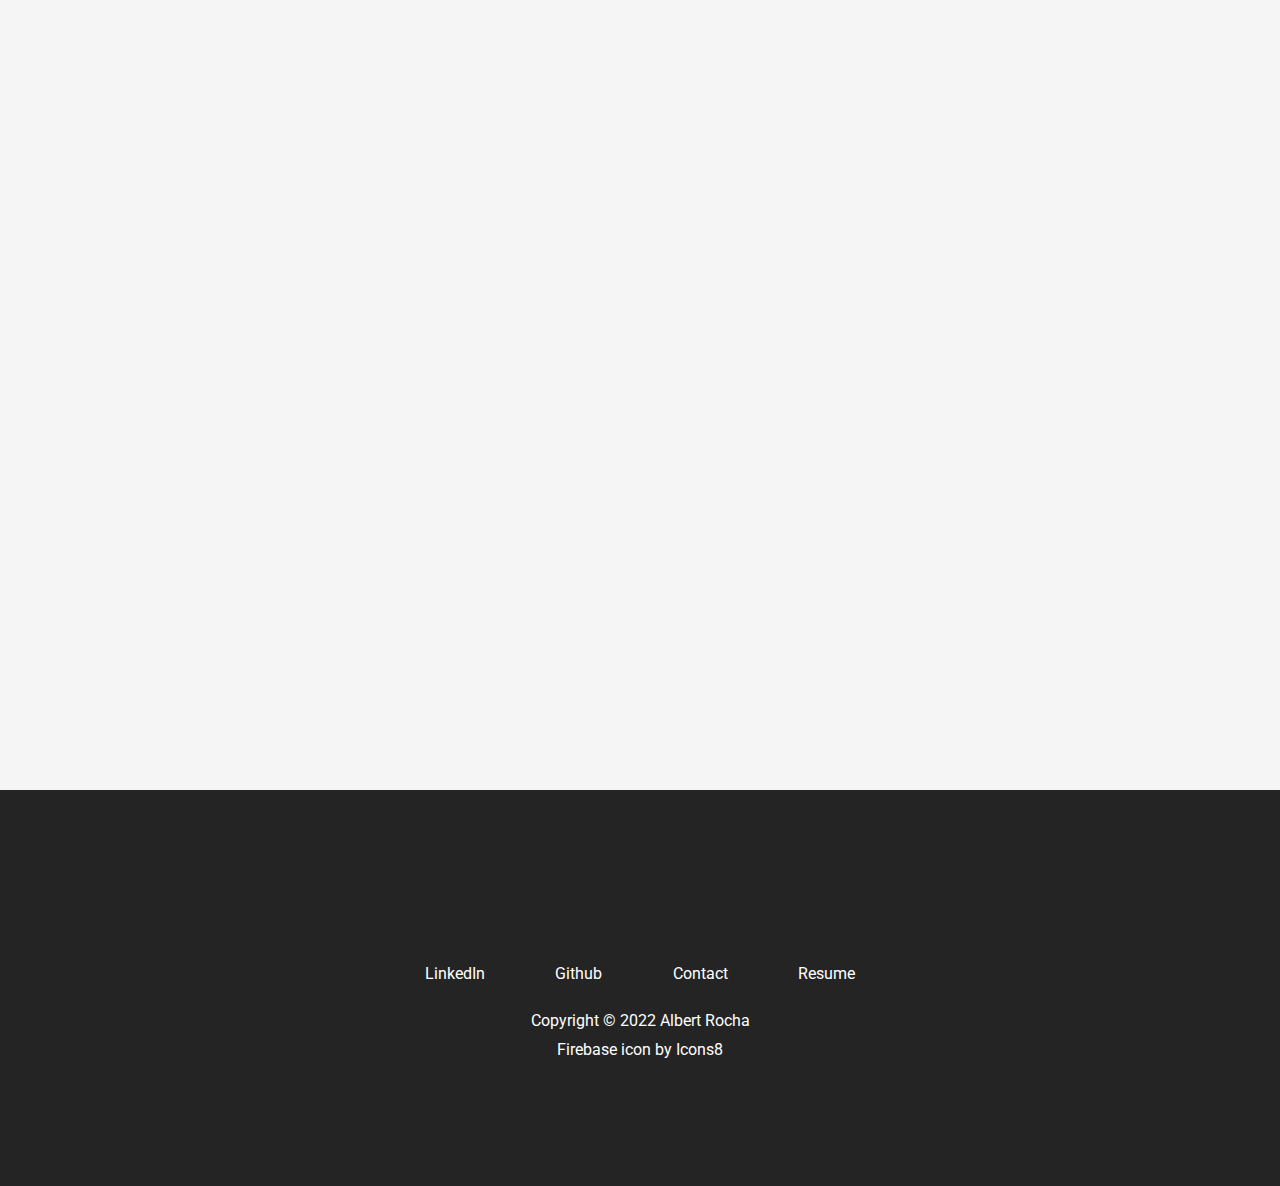
==== commit c8a68532: "edited html and images and divs dont show" ====
--- a/index.html
+++ b/index.html
@@ -193,6 +193,38 @@
                         </div>
                     </a>
                     </li>
+                    <!--  -->
+                    <li class="project pro-appearr">
+                        <a href="https://netflix-clone-one-3c831.firebaseapp.com/" target="_blank">
+                        <div class="project__wrapper">
+                            <img src="./assets/netflix-clone-ss.png" class="project__img" alt="">
+                            <div class="project__wrapper--bg"></div>
+                            <div class="project__description">
+                                <h3 class="project__description--title">Netflix Clone</h3>
+                                <h4 class="project__description--sub-title">React.js, TMDB API</h4>
+                                <p class="project__description--para">Used the tmdb api along with react-youtube (npm package) and movie-trailer (npm package) to map through movie data.</p>
+                                <div class="project__description--links">
+                                </div>
+                            </div>
+                        </div>
+                    </a>
+                    </li>
+                    <li class="project pro-appearr">
+                        <a href="https://melodic-concha-0cfb3f.netlify.app" target="_blank">
+                        <div class="project__wrapper">
+                            <img src="./assets/covid-ss.png" class="project__img" alt="">
+                            <div class="project__wrapper--bg"></div>
+                            <div class="project__description">
+                                <h3 class="project__description--title">Covid 19 Tracker</h3>
+                                <h4 class="project__description--sub-title">JS, Jquery</h4>
+                                <p class="project__description--para">Used disease.sh api to make get request. Also used Leaflet.js map and allowed the location of map to change based on selection of nation</p>
+                                <div class="project__description--links">
+                                </div>
+                            </div>
+                        </div>
+                    </a>
+                    </li>
+                    <!--  -->
                     <li class="project pro-appearr">
                         <a href="https://chat-for-portf.web.app/" target="_blank">
                         <div class="project__wrapper">
--- a/style.css
+++ b/style.css
@@ -10,6 +10,7 @@
 html {
   scroll-behavior: smooth;
 }
+
 
 li {
   list-style-type: none;
@@ -486,7 +487,7 @@
 }
 
 @keyframes spinner {
-  0 {
+  0% {
     transform: rotate(0);
   }
 
@@ -775,4 +776,10 @@
   color: white;
   text-decoration: none;
   margin-top: 10px;
-}+}
+
+#blue {
+  width: 360px;
+  height: 100px;
+  background-color: blue;
+}
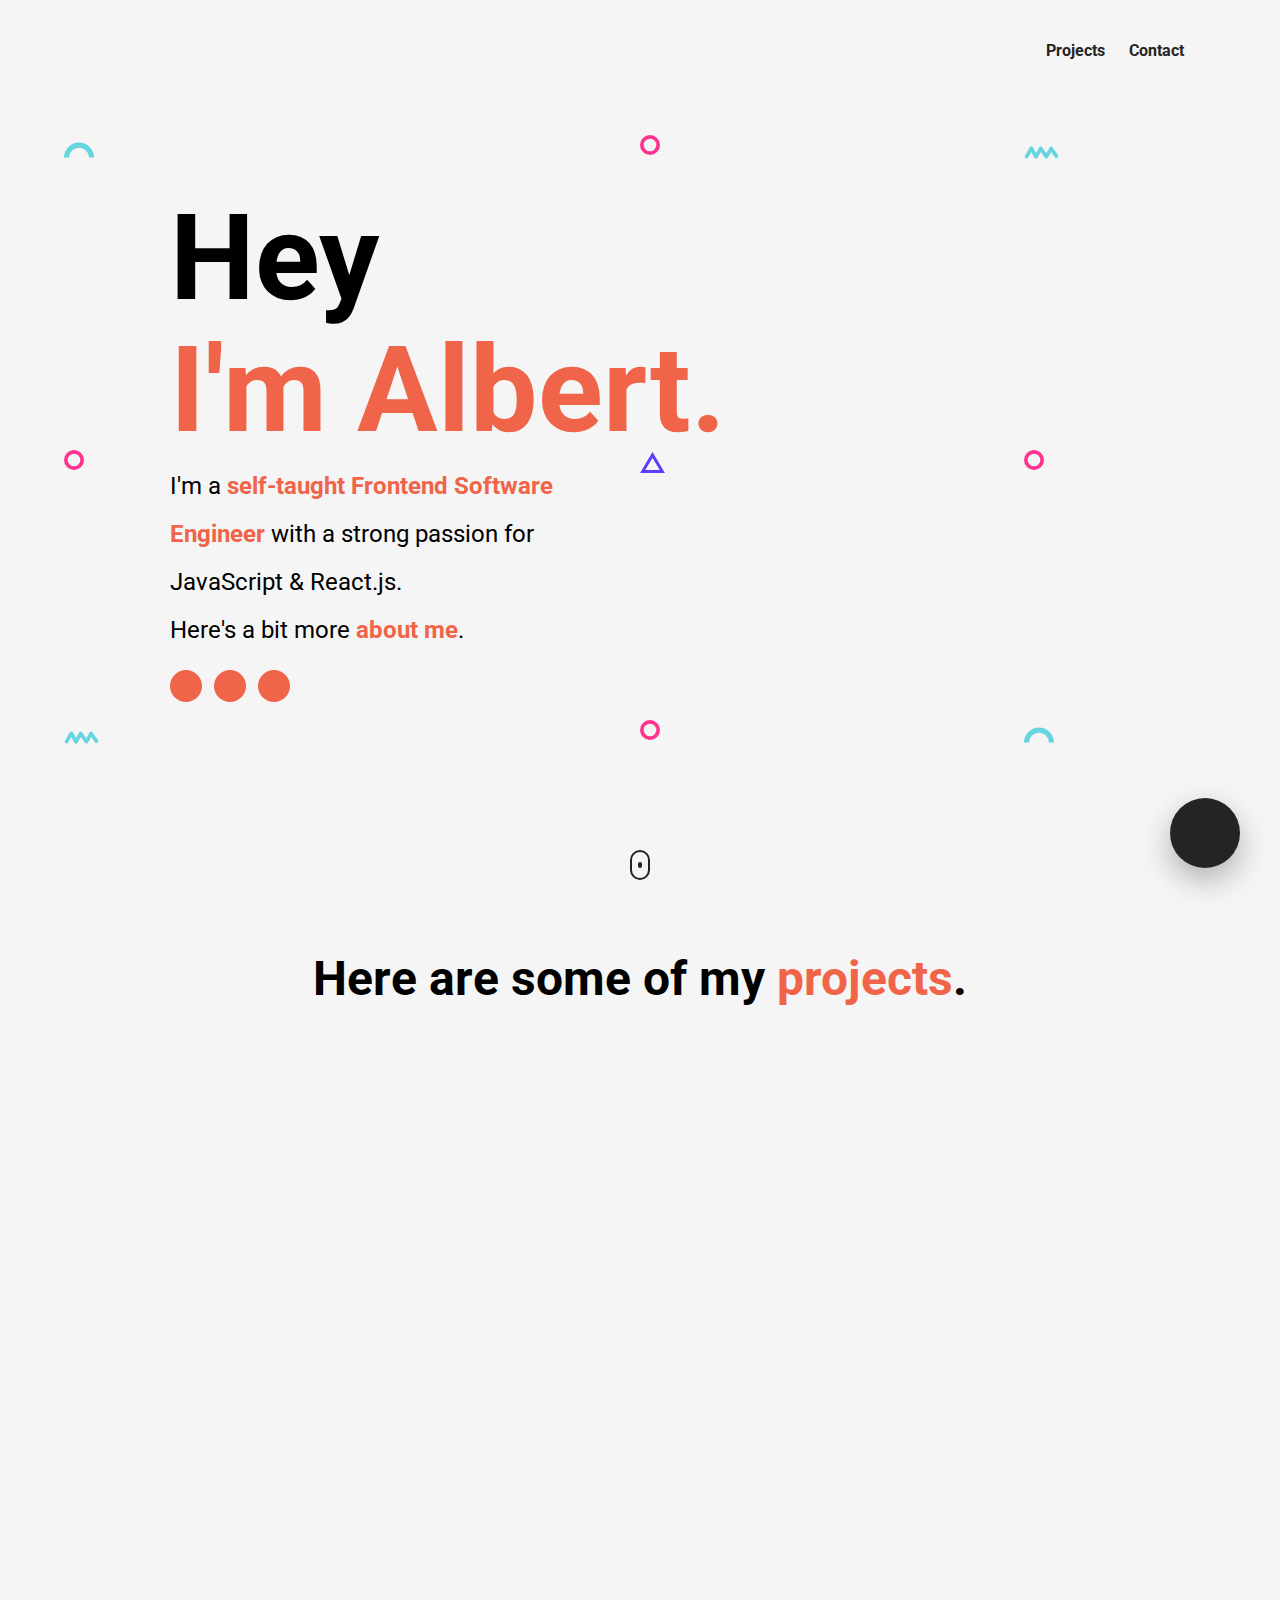
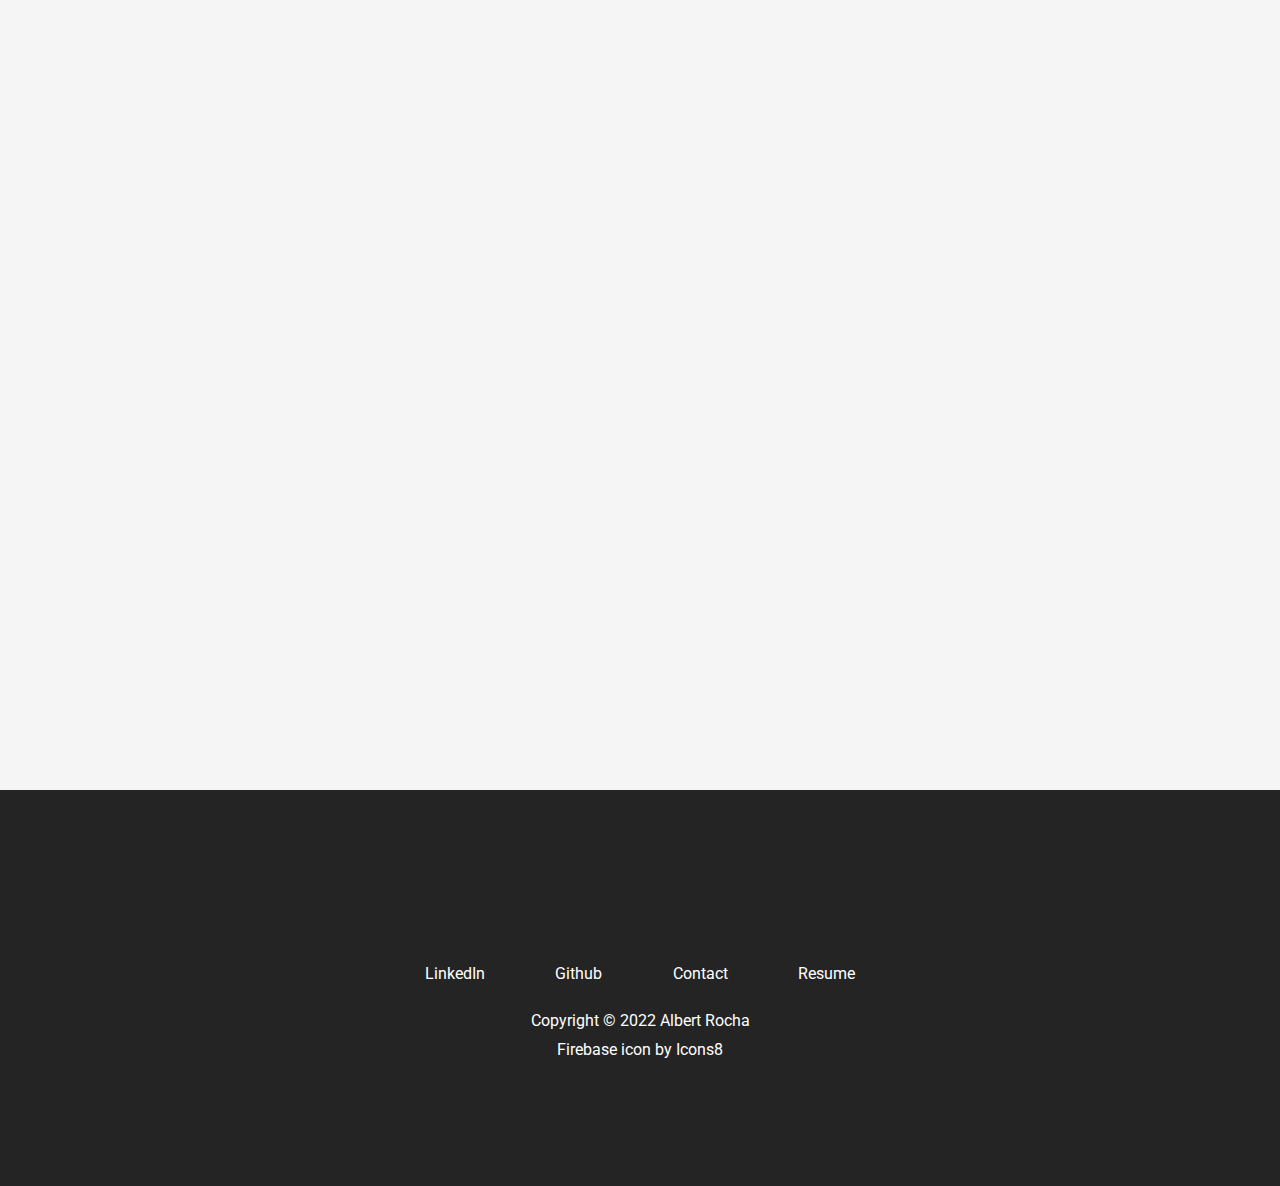
==== commit dfdb817e: "added github link" ====
--- a/index.html
+++ b/index.html
@@ -56,7 +56,7 @@
                 <h1 class="title">Hey</h1>
                 <h1 class="title orange">I'm Albert.</h1>
                 <p class="header__para">
-                    I'm a <b class="orange">self-taught Frontend Software Engineer</b> with a strong passion for React.js.
+                    I'm a <b class="orange">self-taught Frontend Software Engineer</b> with a strong passion for JavaScript & React.js.
                     <br>
                     Here's a bit more <b class="orange click" onclick="toggleModal()">about me</b>.
                 </p>
@@ -67,7 +67,7 @@
                     <a href="https://github.com/Idreamofcoding" target="_blank" class="social__link click">
                         <i class="fab fa-github"></i>
                     </a>
-                    <a href="./assets/gmail_resume_albert_done.pdf" target="_blank" class="social__link click">
+                    <a href="./assets/albert-resume-november.pdf" target="_blank" class="social__link click">
                         <i class="fas fa-file-pdf"></i>
                     </a>
                 </div>
@@ -173,6 +173,9 @@
                                 <h4 class="project__description--sub-title">React.js</h4>
                                 <p class="project__description--para">In this project, I mapped through a array of data to dynamically show books. I also sorted the books by price range and added a fully functional cart feature.</p>
                                 <div class="project__description--links">
+                                    <a href="https://github.com/Idreamofcoding/addToCart-fes-fornucamp" target="_blank" class="project__description--link">
+                                        <i class="fa-brands fa-github"></i>
+                                    </a>
                                 </div>
                             </div>
                         </div>
@@ -184,10 +187,13 @@
                             <img src="./assets/react-chess-done.png" class="project__img" alt="">
                             <div class="project__wrapper--bg"></div>
                             <div class="project__description">
-                                <h3 class="project__description--title">React.js Chess App</h3>
+                                <h3 class="project__description--title">Chess App</h3>
                                 <h4 class="project__description--sub-title">React.js, Firebase</h4>
                                 <p class="project__description--para">Worked with "chess.js" npm package to create a chess board game. Includes previous move history and allows user to reset the board game and rewind or forward their move.</p>
                                 <div class="project__description--links">
+                                    <a href="https://github.com/Idreamofcoding/chess-app" target="_blank" class="project__description--link">
+                                        <i class="fa-brands fa-github"></i>
+                                    </a>
                                 </div>
                             </div>
                         </div>
@@ -204,12 +210,15 @@
                                 <h4 class="project__description--sub-title">React.js, TMDB API</h4>
                                 <p class="project__description--para">Used the tmdb api along with react-youtube (npm package) and movie-trailer (npm package) to map through movie data.</p>
                                 <div class="project__description--links">
-                                </div>
-                            </div>
-                        </div>
-                    </a>
-                    </li>
-                    <li class="project pro-appearr">
+                                    <a href="https://github.com/Idreamofcoding/netflix-deployed" target="_blank" class="project__description--link">
+                                        <i class="fa-brands fa-github"></i>
+                                    </a>
+                                </div>
+                            </div>
+                        </div>
+                    </a>
+                    </li>
+                    <li class="project pro-appearrs">
                         <a href="https://melodic-concha-0cfb3f.netlify.app" target="_blank">
                         <div class="project__wrapper">
                             <img src="./assets/covid-ss.png" class="project__img" alt="">
@@ -219,22 +228,29 @@
                                 <h4 class="project__description--sub-title">JS, Jquery</h4>
                                 <p class="project__description--para">Used disease.sh api to make get request. Also used Leaflet.js map and allowed the location of map to change based on selection of nation</p>
                                 <div class="project__description--links">
-                                </div>
-                            </div>
-                        </div>
-                    </a>
-                    </li>
-                    <!--  -->
-                    <li class="project pro-appearr">
+                                    <a href="https://github.com/Idreamofcoding/Covid-19-Tracker-October" target="_blank" class="project__description--link">
+                                            <i class="fa-brands fa-github"></i>
+                                        
+                                    </a>
+                                </div>
+                            </div>
+                        </div>
+                    </a>
+                    </li>
+                    <!--  -->
+                    <li class="project pro-appearrss">
                         <a href="https://chat-for-portf.web.app/" target="_blank">
                         <div class="project__wrapper">
                             <img src="./assets/chat_screenshot_deployed.png" class="project__img" alt="">
                             <div class="project__wrapper--bg"></div>
                             <div class="project__description">
-                                <h3 class="project__description--title">Chat App with React</h3>
+                                <h3 class="project__description--title">Chat App</h3>
                                 <h4 class="project__description--sub-title">React.js, Firebase</h4>
                                 <p class="project__description--para">Able to send and receive messages in real time using firebase as the back end. Also includes Google Authentication.</p>
                                 <div class="project__description--links">
+                                    <a href="https://github.com/Idreamofcoding/chat-app-deployed" target="_blank" class="project__description--link">
+                                        <i class="fa-brands fa-github"></i>
+                                    </a>
                                 </div>
                             </div>
                         </div>
@@ -254,6 +270,9 @@
                                 <h4 class="project__description--sub-title">React.js, API</h4>
                                 <p class="project__description--para">Used thecocktaildb api to render cocktails onto the screen. I used useState, destructuring, mapped through arrays, used React Router v6, also included a page with specific details about every cocktail using the cocktail ID.</p>
                                 <div class="project__description--links">
+                                    <a href="https://github.com/Idreamofcoding/cocktail_api_react" target="_blank" class="project__description--link">
+                                        <i class="fa-brands fa-github"></i>
+                                    </a>
                                 </div>
                             </div>
                         </div>
@@ -273,6 +292,9 @@
                                 <h4 class="project__description--sub-title">HTML, CSS, JavaScript</h4>
                                 <p class="project__description--para">A clone of a fitness website. I used hamburger menu, on hover effects that scaled the image without increasing the size of the actual div added a image gallery and finished with a footer.</p>
                                 <div class="project__description--links">
+                                    <a href="https://github.com/Idreamofcoding/ahlanding-clone" target="_blank" class="project__description--link">
+                                        <i class="fa-brands fa-github"></i>
+                                    </a>
                                 </div>
                             </div>
                         </div>
@@ -308,7 +330,7 @@
                     link__hover-effect--white">
                 Contact
                 </a>
-                <a href="assets/gmail_resume_albert_done.pdf" target="_blank" class="
+                <a href="./assets/albert-resume-november.pdf" target="_blank" class="
                     footer__social--link
                     link__hover-effect
                     link__hover-effect--white">
--- a/style.css
+++ b/style.css
@@ -598,7 +598,7 @@
   color: white;
 }
 
-.pro-appear, .pro-appearr, .proj-appear, .cocktail-appear, .fitness-appear {
+.pro-appear, .pro-appearr, .proj-appear, .cocktail-appear, .fitness-appear, .pro-appearrs, .pro-appearrss, .jsthirty-appear {
   width: 80%;
   opacity: 0;
   transform: translateY(20px);
@@ -608,6 +608,13 @@
 .intro-appear {
   opacity: 1;
   transform: translateY(0px);
+}
+
+.project__list {
+  display: flex;
+  justify-content: center;
+  align-items: center;
+  flex-direction: column;
 }
 
 /* 
@@ -783,3 +790,27 @@
   height: 100px;
   background-color: blue;
 }
+
+
+/* github link added last */
+.project__description--link i {
+  color: orange;
+  font-size: 30px;
+  margin-right: 16px;
+  animation: animate .5s linear infinite alternate-reverse;
+}
+
+.project__description--link i:hover {
+  color: #fff; 
+  transition: color .4s;
+}
+
+@keyframes animate {
+  0% {
+    transform: scale(1)
+  }
+  100% {
+    transform: scale(1.2);
+  }
+}
+
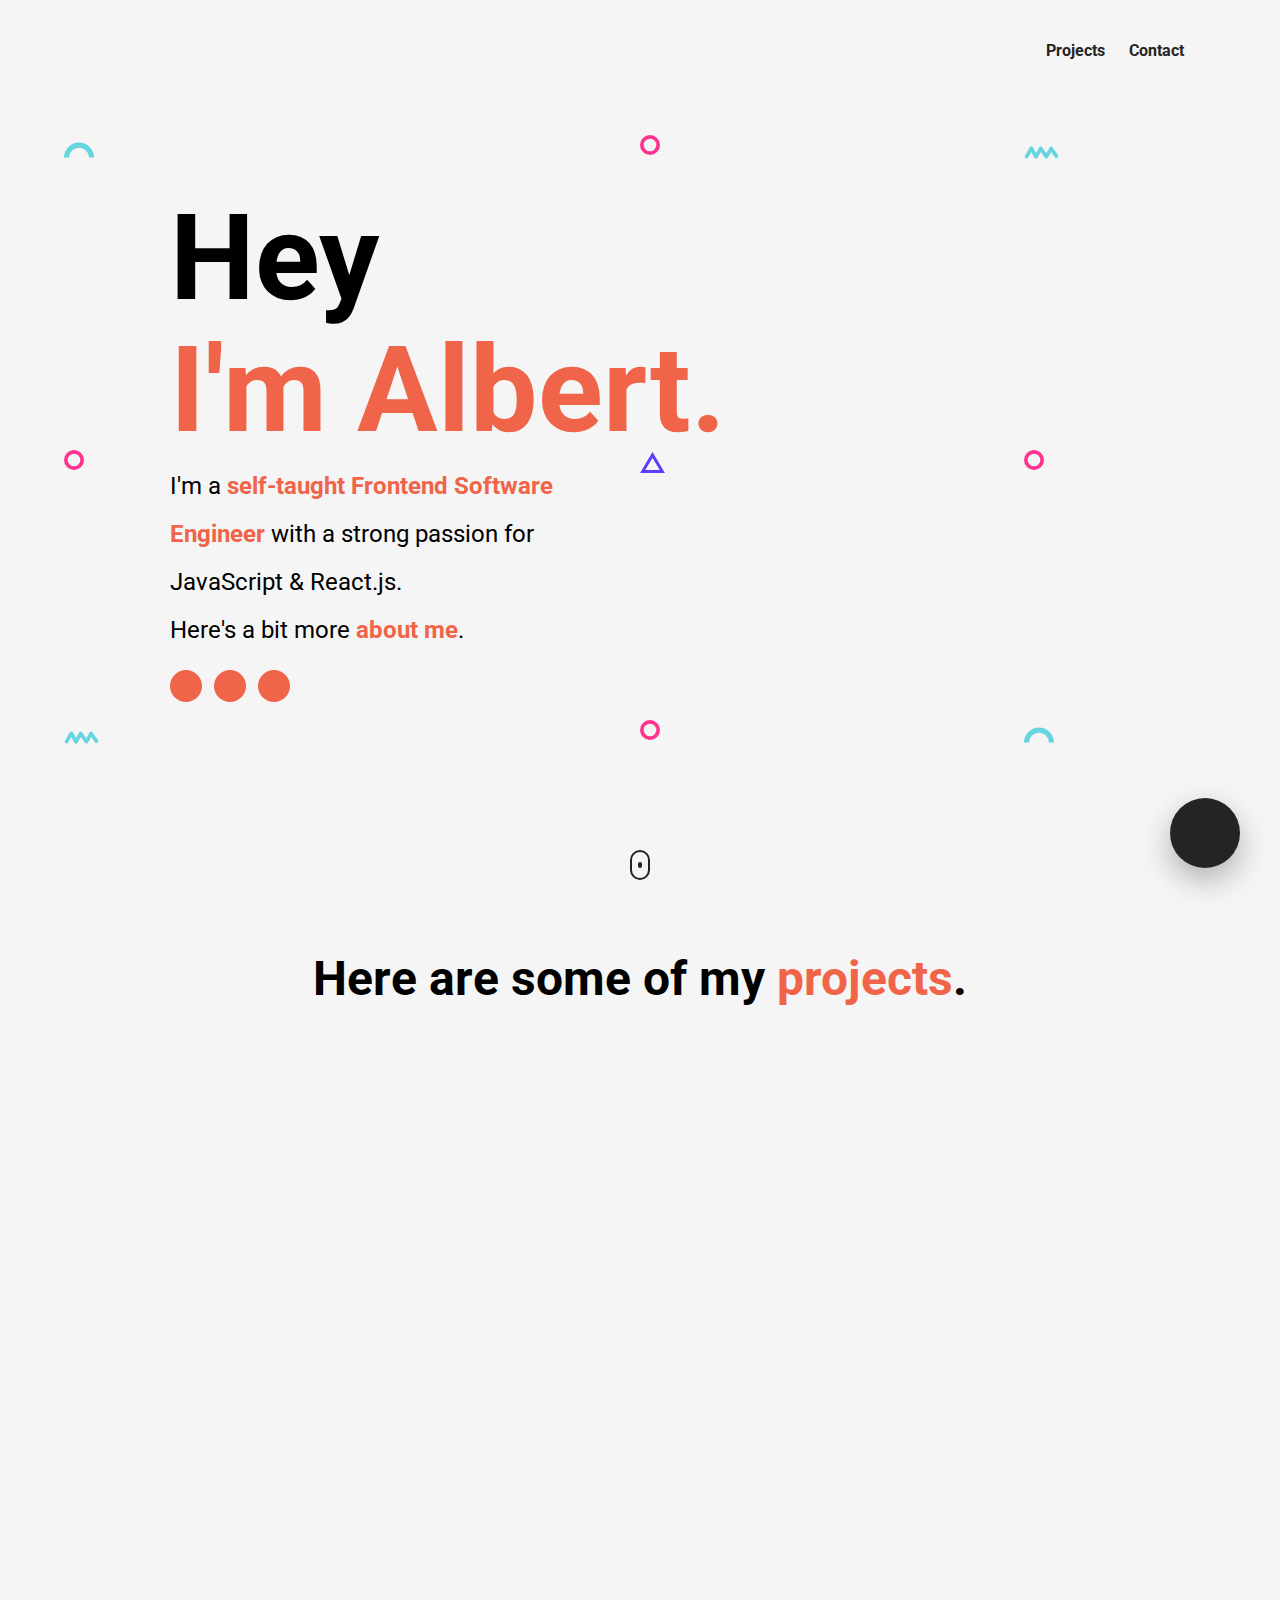
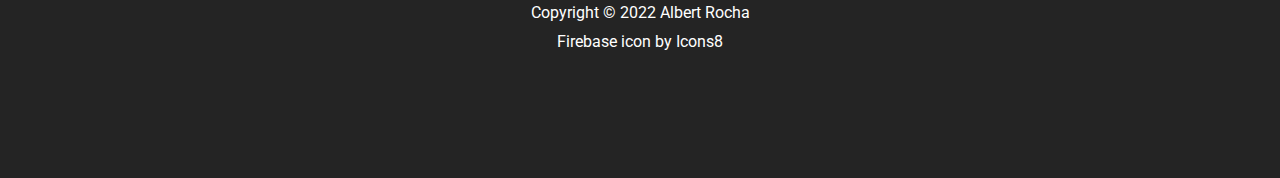
==== commit ace52d2e: "projects" ====
--- a/index.html
+++ b/index.html
@@ -13,7 +13,7 @@
     </script>
     <script type="text/javascript">
     (function(){
-        emailjs.init("user_t3nFbX13MAKY12BvzXcfL");
+        emailjs.init("qKQ2r72ELrXosO2Hv");
     })();
     </script>
 </head>
@@ -88,7 +88,7 @@
                 <h4 class="modal__sub-title modal__sub-title--about">Frontend Software Engineer</h4>
                 <p>I'm a 27 year-old Mexican self-taught <b class="orange"> frontend software engineer</b>.
                     <br>
-                    I currently work using <b class="orange">React</b>, <b class="orange"> Firebase</b> and mainly enjoy <b class="orange">front end development</b>.
+                    I currently work using <b class="orange">React</b>, and mainly enjoy <b class="orange">front end development</b>.
                 </p>
                 <div class="modal__languages">
                     <figure class="modal__language">
@@ -164,7 +164,10 @@
                 </h1>
                 <ul class="project__list">
                     <li class="project pro-appear">
+
+
                         <a href="https://jocular-meerkat-e5a68b.netlify.app/" target="_blank">
+                            
                         <div class="project__wrapper">
                             <img src="./assets/react-ecomm-done.png" class="project__img" alt="">
                             <div class="project__wrapper--bg"></div>
@@ -173,33 +176,72 @@
                                 <h4 class="project__description--sub-title">React.js</h4>
                                 <p class="project__description--para">In this project, I mapped through a array of data to dynamically show books. I also sorted the books by price range and added a fully functional cart feature.</p>
                                 <div class="project__description--links">
-                                    <a href="https://github.com/Idreamofcoding/addToCart-fes-fornucamp" target="_blank" class="project__description--link">
-                                        <i class="fa-brands fa-github"></i>
-                                    </a>
-                                </div>
-                            </div>
-                        </div>
-                    </a>
-                    </li>
+                                    <a href="https://github.com/ChrisopherRocha/Shopping-Cart" target="_blank" class="project__description--link">
+                                        <i class="fa-brands fa-github"></i>
+                                    </a>
+                                </div>
+                            </div>
+                        </div>
+                    </a>
+                    </li>
+                    <!-- Completed -->
+                    <!-- Completed -->
+                    <!-- Completed -->
+                    <!-- Completed -->
+                    <!-- Completed -->
+                    <!-- Completed -->
+                    <!-- Completed -->
+                    <!-- Completed -->
+                    <!-- Completed -->
+                    <!-- Completed -->
+                    <!-- Completed -->
+                    <!-- Completed -->
+                    <!-- Completed -->
+                    <!-- Completed -->
+                    <!-- Completed -->
+                    <!-- Completed -->
+                    <!-- Completed -->
                     <li class="project proj-appear">
-                        <a href="https://pwr-chess-september.web.app/" target="_blank">
-                        <div class="project__wrapper">
-                            <img src="./assets/react-chess-done.png" class="project__img" alt="">
-                            <div class="project__wrapper--bg"></div>
-                            <div class="project__description">
-                                <h3 class="project__description--title">Chess App</h3>
-                                <h4 class="project__description--sub-title">React.js, Firebase</h4>
-                                <p class="project__description--para">Worked with "chess.js" npm package to create a chess board game. Includes previous move history and allows user to reset the board game and rewind or forward their move.</p>
-                                <div class="project__description--links">
-                                    <a href="https://github.com/Idreamofcoding/chess-app" target="_blank" class="project__description--link">
-                                        <i class="fa-brands fa-github"></i>
-                                    </a>
-                                </div>
-                            </div>
-                        </div>
-                    </a>
-                    </li>
-                    <!--  -->
+                        <a href="https://rockandpaperandscissors-rocha.netlify.app/" target="_blank">
+                        <div class="project__wrapper">
+                            <img src="./assets/rockps.png" class="project__img" alt="">
+                            <div class="project__wrapper--bg"></div>
+                            <div class="project__description">
+                                <h3 class="project__description--title">Rock Paper Scissors App</h3>
+                                <h4 class="project__description--sub-title">React.js</h4>
+                                <p class="project__description--para">A Rock Paper Scissors application that tested my ability to pseudo code, use logical thinking and deploy to netlify all on my own. Some things I used were ".map", "useState" and displayed images dynamically.
+                                </p>
+                                <p></p>
+                                <div class="project__description--links">
+                                    <a href="https://github.com/ChrisopherRocha/rockpapersciss" target="_blank" class="project__description--link">
+                                        <i class="fa-brands fa-github"></i>
+                                    </a>
+                                </div>
+                            </div>
+                        </div>
+                    </a>
+                    </li>
+                    <!-- Completed -->
+                    <!-- Completed -->
+                    <!-- Completed -->
+                    <!-- Completed -->
+                    <!-- Completed -->
+                    <!-- Completed -->
+                    <!-- Completed -->
+                    <!-- Completed -->
+                    <!-- Completed -->
+                    <!-- Completed -->
+                    <!-- Completed -->
+                    <!-- Completed -->
+                    <!-- Completed -->
+                    <!-- Completed -->
+                    <!-- Completed -->
+                    <!-- Completed -->
+                    <!-- Completed -->
+                    <!-- Completed -->
+                    <!-- Completed -->
+                    <!-- Completed -->
+                    <!-- Completed -->
                     <li class="project pro-appearr">
                         <a href="https://netflix-clone-one-3c831.firebaseapp.com/" target="_blank">
                         <div class="project__wrapper">
@@ -210,55 +252,20 @@
                                 <h4 class="project__description--sub-title">React.js, TMDB API</h4>
                                 <p class="project__description--para">Used the tmdb api along with react-youtube (npm package) and movie-trailer (npm package) to map through movie data.</p>
                                 <div class="project__description--links">
-                                    <a href="https://github.com/Idreamofcoding/netflix-deployed" target="_blank" class="project__description--link">
-                                        <i class="fa-brands fa-github"></i>
-                                    </a>
-                                </div>
-                            </div>
-                        </div>
-                    </a>
-                    </li>
+                                    <a href="https://github.com/ChrisopherRocha/Movie-Database-Clone" target="_blank" class="project__description--link">
+                                        <i class="fa-brands fa-github"></i>
+                                    </a>
+                                </div>
+                            </div>
+                        </div>
+                        </a>
+                    </li>
+                    <!--  -->
                     <li class="project pro-appearrs">
-                        <a href="https://melodic-concha-0cfb3f.netlify.app" target="_blank">
-                        <div class="project__wrapper">
-                            <img src="./assets/covid-ss.png" class="project__img" alt="">
-                            <div class="project__wrapper--bg"></div>
-                            <div class="project__description">
-                                <h3 class="project__description--title">Covid 19 Tracker</h3>
-                                <h4 class="project__description--sub-title">JS, Jquery</h4>
-                                <p class="project__description--para">Used disease.sh api to make get request. Also used Leaflet.js map and allowed the location of map to change based on selection of nation</p>
-                                <div class="project__description--links">
-                                    <a href="https://github.com/Idreamofcoding/Covid-19-Tracker-October" target="_blank" class="project__description--link">
-                                            <i class="fa-brands fa-github"></i>
-                                        
-                                    </a>
-                                </div>
-                            </div>
-                        </div>
-                    </a>
                     </li>
                     <!--  -->
                     <li class="project pro-appearrss">
-                        <a href="https://chat-for-portf.web.app/" target="_blank">
-                        <div class="project__wrapper">
-                            <img src="./assets/chat_screenshot_deployed.png" class="project__img" alt="">
-                            <div class="project__wrapper--bg"></div>
-                            <div class="project__description">
-                                <h3 class="project__description--title">Chat App</h3>
-                                <h4 class="project__description--sub-title">React.js, Firebase</h4>
-                                <p class="project__description--para">Able to send and receive messages in real time using firebase as the back end. Also includes Google Authentication.</p>
-                                <div class="project__description--links">
-                                    <a href="https://github.com/Idreamofcoding/chat-app-deployed" target="_blank" class="project__description--link">
-                                        <i class="fa-brands fa-github"></i>
-                                    </a>
-                                </div>
-                            </div>
-                        </div>
-                    </a>
-                    </li>
-                    <!--  -->
-                    <!--  -->
-                    <!--  -->
+                    </li>
                     <!--  -->
                     <li class="project cocktail-appear">
                         <a href="https://react-cocktails-rochaa.netlify.app/" target="_blank">
@@ -278,10 +285,6 @@
                         </div>
                     </a>
                     </li>
-                    <!--  -->
-                    <!--  -->
-                    <!--  -->
-                    <!--  -->
                     <li class="project fitness-appear">
                         <a href="https://fitness-clone-albert.netlify.app/" target="_blank">
                         <div class="project__wrapper">
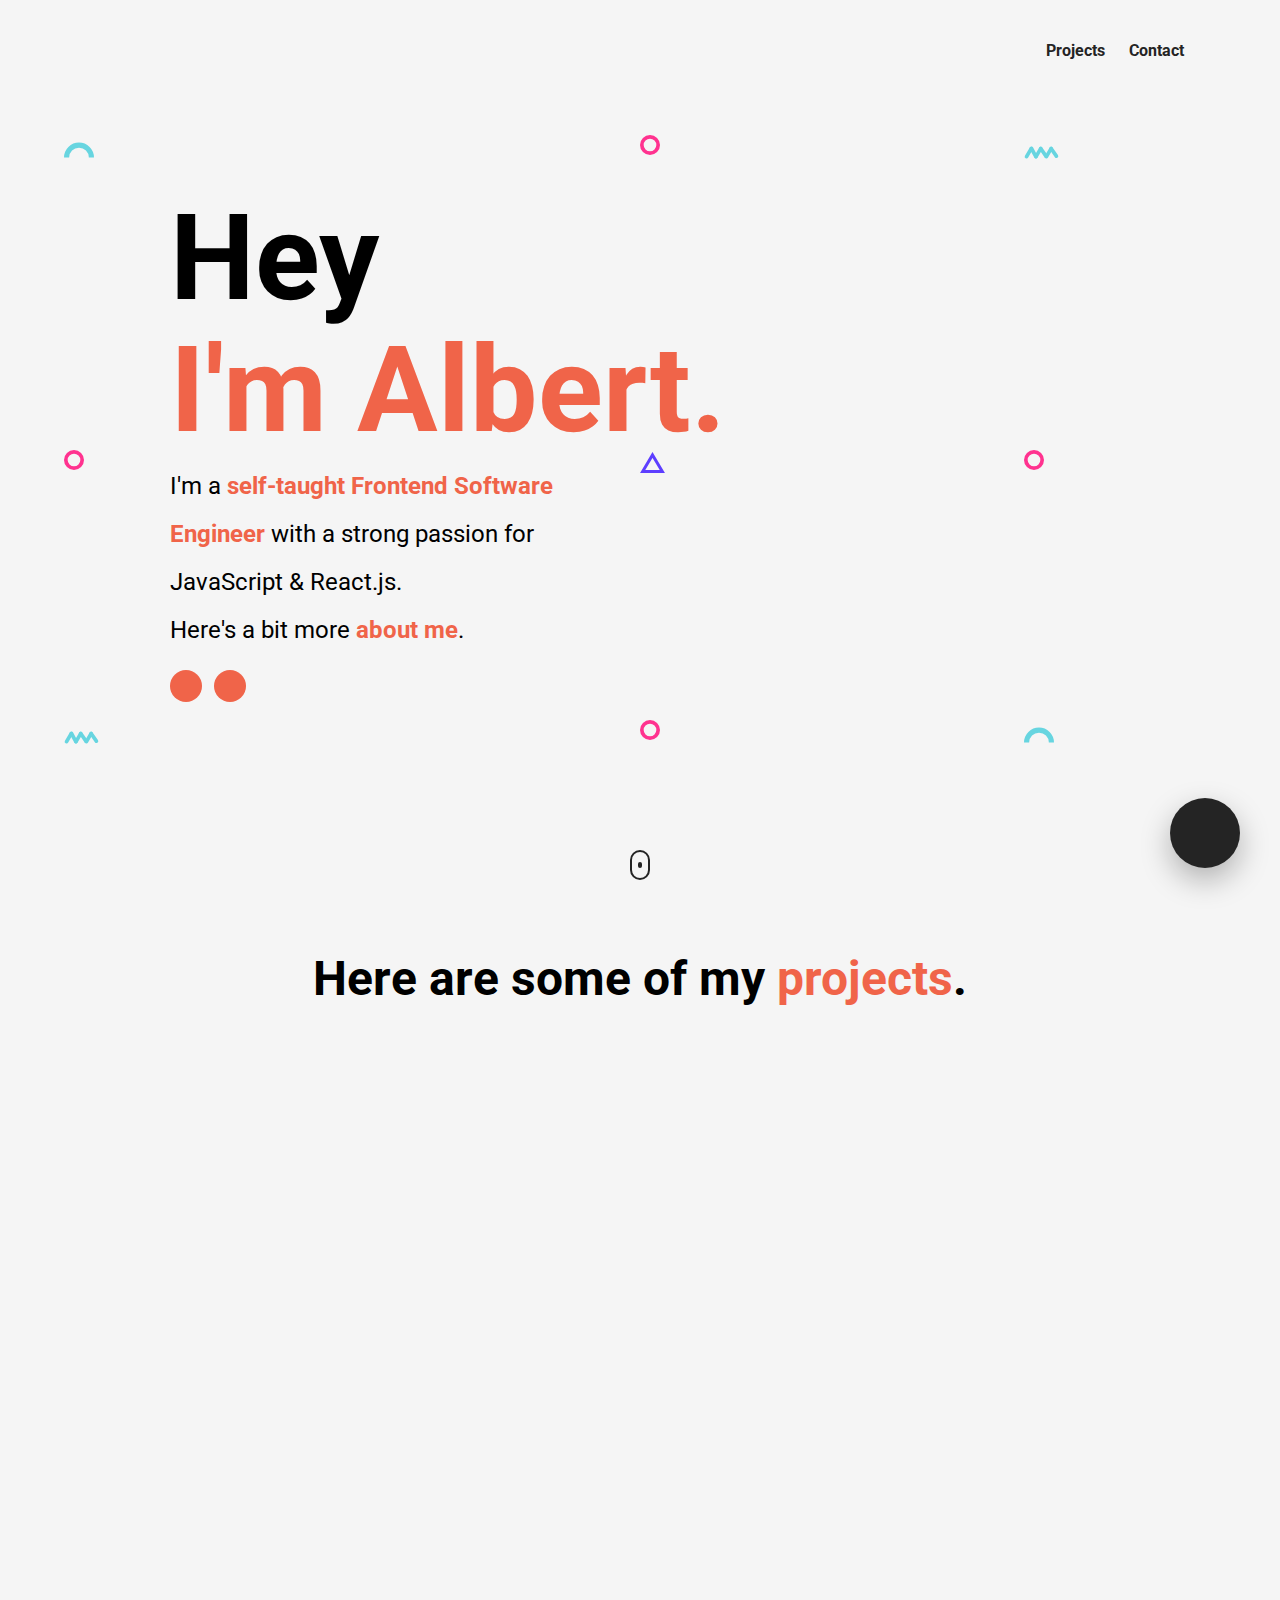
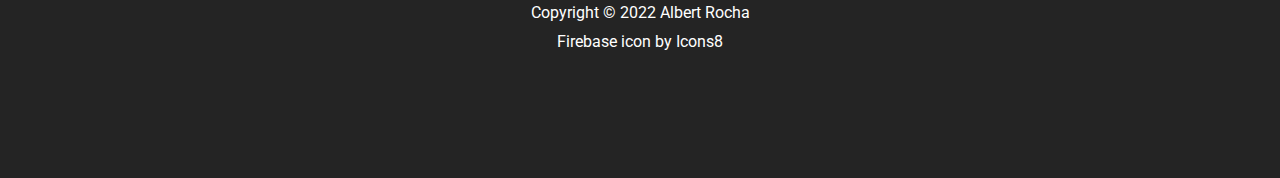
==== commit d1621f58: "final" ====
--- a/index.html
+++ b/index.html
@@ -61,13 +61,11 @@
                     Here's a bit more <b class="orange click" onclick="toggleModal()">about me</b>.
                 </p>
                 <div class="social__list">
-                    <a href="https://www.linkedin.com/in/albert-rocha-5269001b5" target="_blank" class="social__link click">
-                        <i class="fab fa-linkedin"></i>
-                    </a>
-                    <a href="https://github.com/Idreamofcoding" target="_blank" class="social__link click">
+                    
+                    <a href="https://github.com/ChrisopherRocha" target="_blank" class="social__link click">
                         <i class="fab fa-github"></i>
                     </a>
-                    <a href="./assets/albert-resume-november.pdf" target="_blank" class="social__link click">
+                    <a href="./assets/resume_dev2024copy.pdf" target="_blank" class="social__link click">
                         <i class="fas fa-file-pdf"></i>
                     </a>
                 </div>
@@ -107,10 +105,6 @@
                         <img class="modal__language--img" src="https://cdn.iconscout.com/icon/free/png-256/react-3-1175109.png" alt="">
                         <span class="language__name">React.js</span>
                     </figure>
-                    <figure class="modal__language">
-                        <img class="modal__language--img" src="https://img.icons8.com/color/48/000000/firebase.png"/>
-                        <span class="language__name">Firebase</span>
-                    </figure>
                 </div>
             </div>
             <div class="modal__half modal__contact">
@@ -333,7 +327,7 @@
                     link__hover-effect--white">
                 Contact
                 </a>
-                <a href="./assets/albert-resume-november.pdf" target="_blank" class="
+                <a href="./assets/resume_dev2024copy.pdf" target="_blank" class="
                     footer__social--link
                     link__hover-effect
                     link__hover-effect--white">
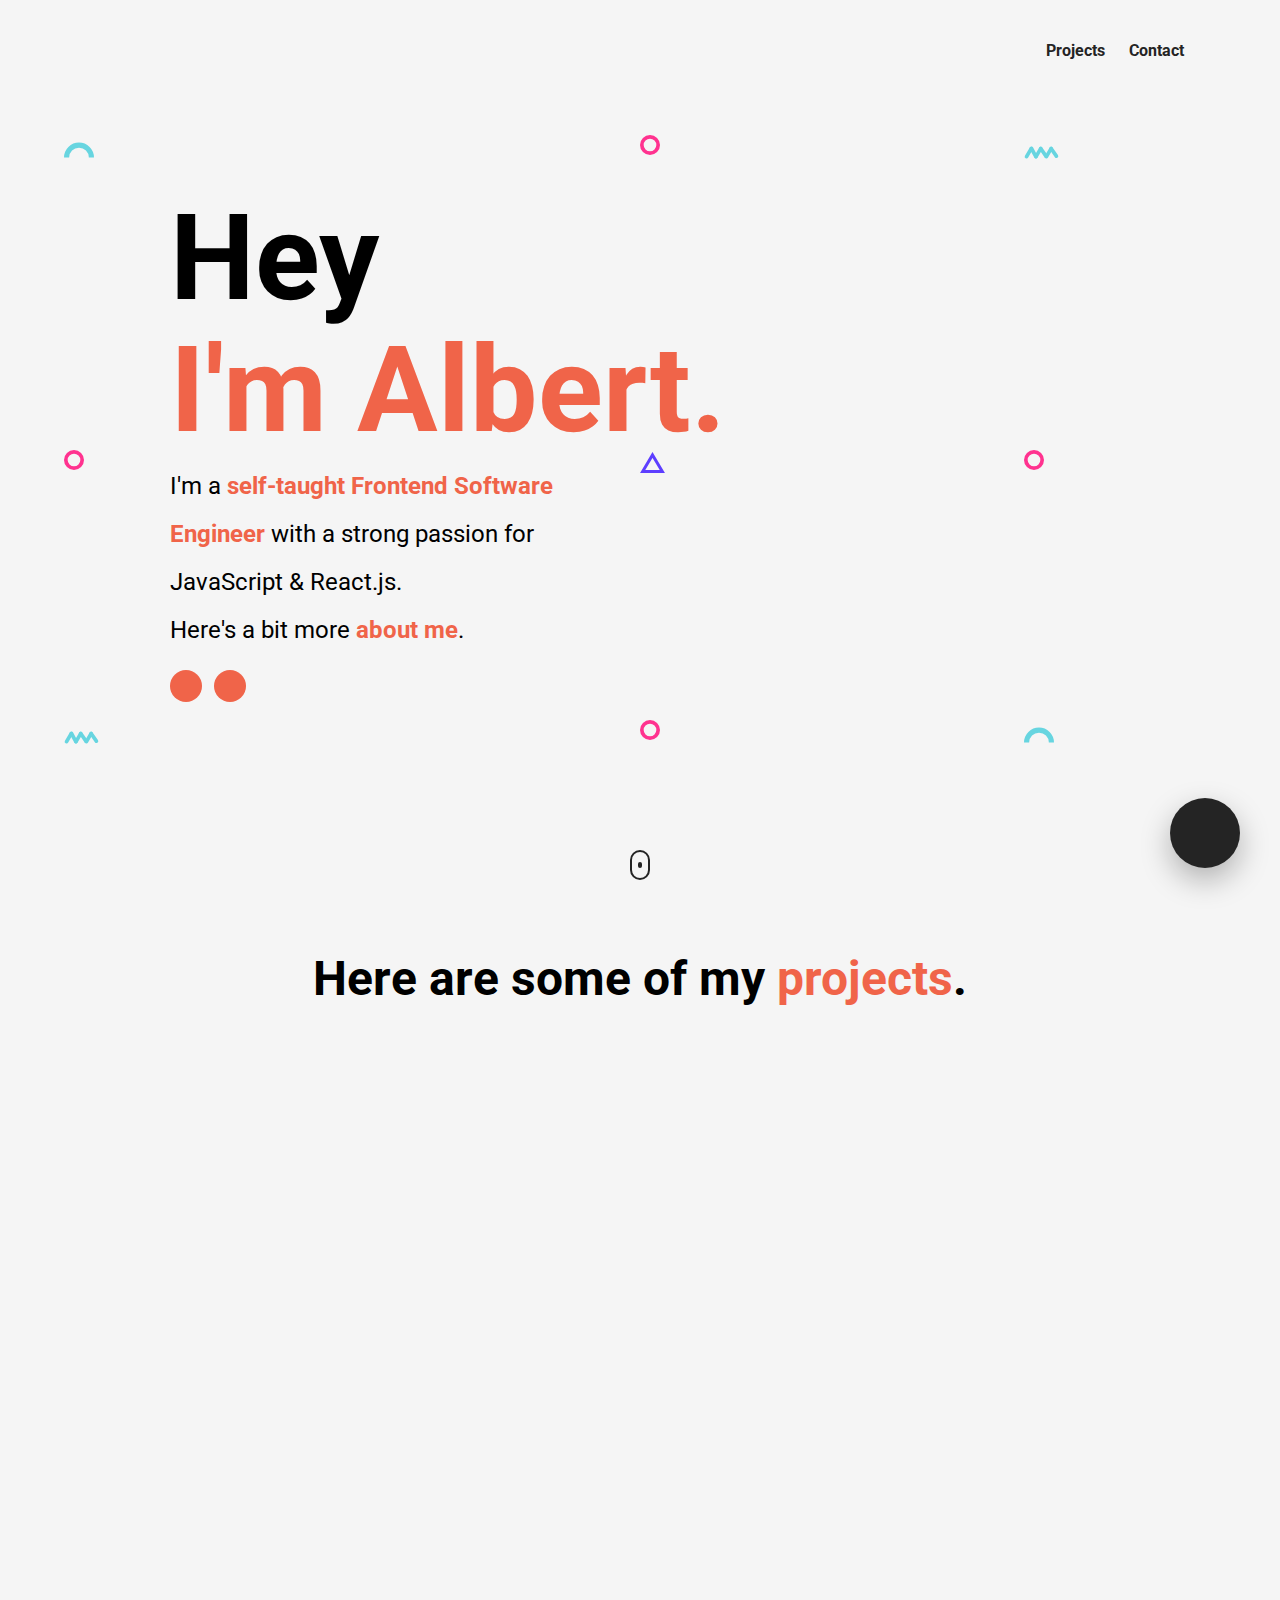
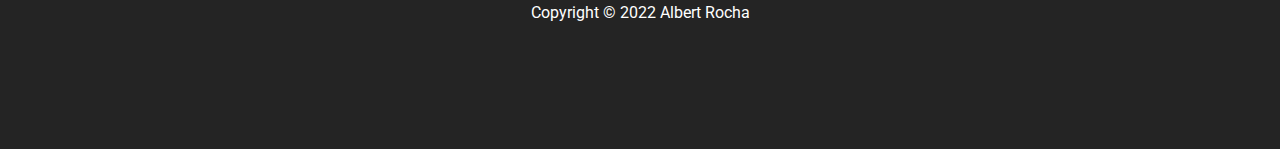
==== commit 9561353f: "final" ====
--- a/index.html
+++ b/index.html
@@ -309,13 +309,8 @@
                 <img class="footer__logo--img" src="./assets/pexels-icedcoffee.jpg" alt="">
             </figure>
             <div class="footer__social--list">
-                <a href="https://www.linkedin.com/in/albert-rocha-5269001b5" target="_blank" class="
-                    footer__social--link
-                    link__hover-effect
-                    link__hover-effect--white">
-                LinkedIn
-                </a>
-                <a href="https://github.com/Idreamofcoding" target="_blank" class="
+                
+                <a href="https://github.com/ChrisopherRocha" target="_blank" class="
                     footer__social--link
                     link__hover-effect
                     link__hover-effect--white">
@@ -335,7 +330,6 @@
                 </a>
             </div>
             <div class="footer__copyright">Copyright © 2022 Albert Rocha</div>
-            <a id="free-icon" target="_blank" href="https://icons8.com/icon/62452/firebase">Firebase icon by Icons8</a>
         </div>
         </div>
     </footer>
